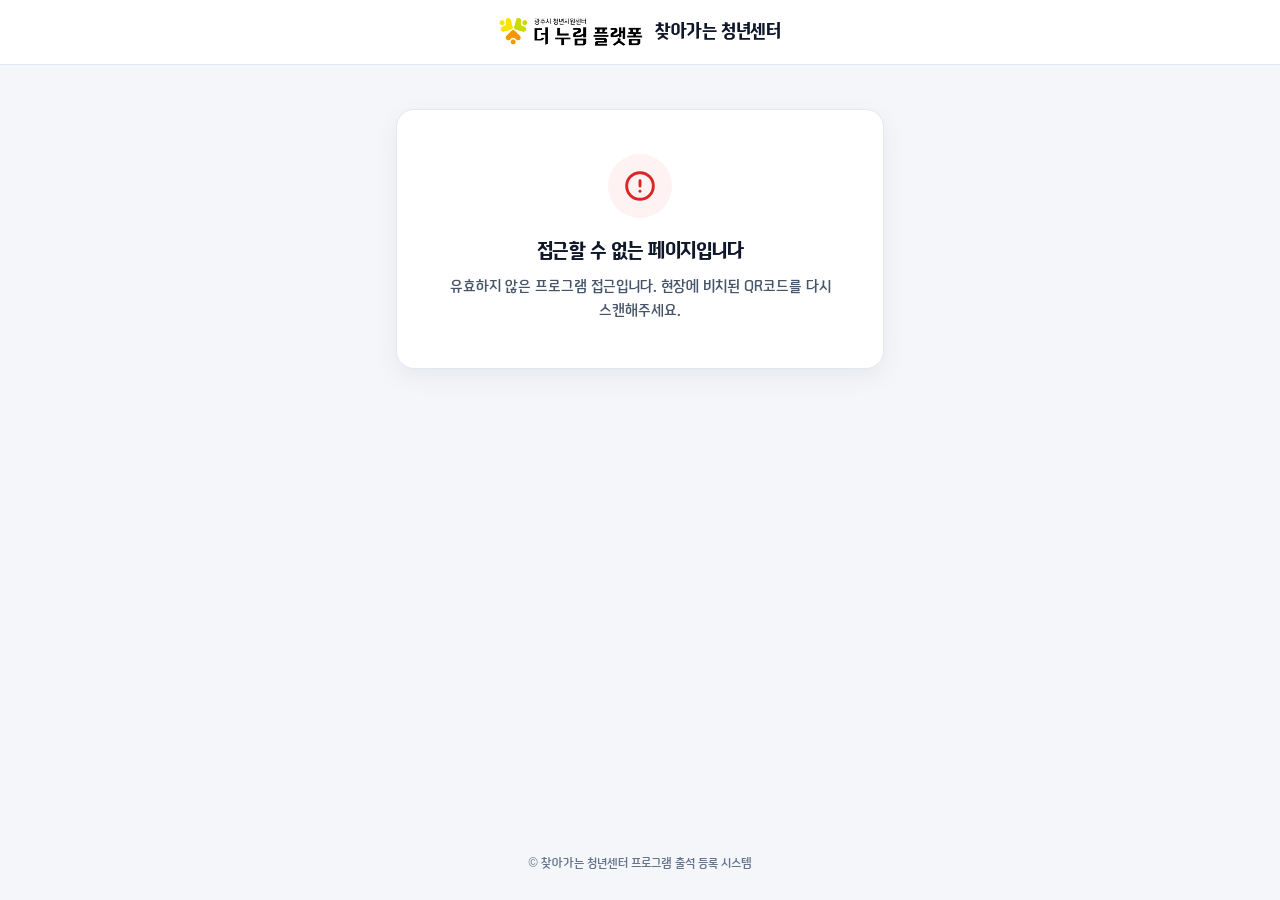
==== index.html @ 54765390 "Initial commit: 찾아가는 청년센터 출석 등록 시스템" ====
<!DOCTYPE html>
<html lang="ko">
<head>
  <meta charset="UTF-8" />
  <meta name="viewport" content="width=device-width, initial-scale=1.0, viewport-fit=cover" />
  <title>찾아가는 청년센터 - 프로그램 출석 등록</title>
  <link rel="stylesheet" href="./style.css" />
</head>
<body>
  <!-- 상단 헤더 -->
  <header class="site-header">
    <div class="header-inner header-inner--narrow">
      <div class="brand">
        <img
          src="./assets/images/logo.png"
          alt="찾아가는 청년센터 로고"
          class="brand-logo"
          onerror="this.style.display='none'"
        />
        <span class="brand-title">찾아가는 청년센터</span>
      </div>
    </div>
  </header>

  <!-- 메인 콘텐츠 -->
  <main class="main-container">
    <!-- 1. 로딩 화면 -->
    <section id="loadingSection" class="card state-card" aria-live="polite">
      <div class="spinner" aria-hidden="true"></div>
      <p class="state-message">프로그램 정보를 불러오는 중입니다...</p>
    </section>

    <!-- 2. 유효하지 않은 접근 화면 -->
    <section id="invalidSection" class="card state-card hidden" aria-live="assertive">
      <div class="state-icon state-icon--error" aria-hidden="true">
        <svg width="32" height="32" viewBox="0 0 24 24" fill="none" stroke="currentColor" stroke-width="2.2" stroke-linecap="round" stroke-linejoin="round">
          <circle cx="12" cy="12" r="10"></circle>
          <line x1="12" y1="8" x2="12" y2="12"></line>
          <line x1="12" y1="16" x2="12.01" y2="16"></line>
        </svg>
      </div>
      <h1 class="state-title">접근할 수 없는 페이지입니다</h1>
      <p id="invalidMessage" class="state-message">
        유효하지 않은 프로그램 접근입니다. 현장에 비치된 QR코드를 다시 스캔해주세요.
      </p>
    </section>

    <!-- 3. 참가자 출석 등록 폼 -->
    <section id="formSection" class="card hidden">
      <div class="card-header">
        <div class="form-label-row">
          <h1 class="card-title">프로그램 출석 등록</h1>
          <span id="testModeBadge" class="header-badge header-badge--test hidden">테스트 모드</span>
        </div>
        <p class="card-subtitle">참여자 정보를 정확히 입력한 후 출석 등록을 완료해주세요.</p>
      </div>

      <form id="attendanceForm" class="form-stack" novalidate>
        <!-- 1) 프로그램명 -->
        <div class="form-group">
          <label for="programName" class="form-label">프로그램명</label>
          <input
            type="text"
            id="programName"
            name="programName"
            class="form-input"
            readonly
          />
          <div id="programMeta" class="program-meta">
            <span id="programSchedule" class="program-meta-item"></span>
            <span class="program-meta-divider" aria-hidden="true">|</span>
            <span id="programInstructor" class="program-meta-item"></span>
            <span id="restrictedBadge" class="badge badge--restricted hidden">사전 신청자 전용</span>
            <div id="programDatesList" class="session-dates-list hidden"></div>
          </div>
        </div>

        <!-- 2) 출석일자 -->
        <div class="form-group">
          <label for="attendanceDate" class="form-label">출석일자</label>
          <input
            type="text"
            id="attendanceDate"
            name="attendanceDate"
            class="form-input"
            readonly
          />
        </div>

        <!-- 3) 참가자명 -->
        <div class="form-group">
          <label for="participantName" class="form-label">
            참가자명 <span class="required-mark" aria-hidden="true">*</span>
          </label>
          <input
            type="text"
            id="participantName"
            name="participantName"
            class="form-input"
            placeholder="실명 입력 (한글 2~5자)"
            maxlength="10"
            autocomplete="name"
            required
          />
          <p id="nameError" class="field-error" role="alert"></p>
        </div>

        <!-- 4) 생년월일 (숫자 6자리 직접 입력) -->
        <div class="form-group">
          <label for="birthDateInput" class="form-label">
            생년월일 <span class="required-mark" aria-hidden="true">*</span>
          </label>
          <input
            type="text"
            id="birthDateInput"
            name="birthDate"
            class="form-input"
            inputmode="numeric"
            pattern="[0-9]*"
            maxlength="6"
            placeholder="숫자 6자리 입력 (예: 950213)"
            autocomplete="off"
            required
          />
          <p id="birthError" class="field-error" role="alert"></p>
        </div>

        <!-- 5) 성별 -->
        <div class="form-group">
          <span class="form-label">
            성별 <span class="required-mark" aria-hidden="true">*</span>
          </span>
          <div class="option-card-grid" role="radiogroup" aria-label="성별 선택">
            <div class="option-card">
              <input type="radio" id="genderMale" name="gender" value="남성" />
              <label for="genderMale" class="option-card-label">남성</label>
            </div>
            <div class="option-card">
              <input type="radio" id="genderFemale" name="gender" value="여성" />
              <label for="genderFemale" class="option-card-label">여성</label>
            </div>
          </div>
          <p id="genderError" class="field-error" role="alert"></p>
        </div>

        <!-- 6) 개인정보 수집·이용 동의 -->
        <div class="form-group">
          <span class="form-label">
            개인정보 수집·이용 동의 <span class="required-mark" aria-hidden="true">*</span>
          </span>
          <div class="consent-box">
            <p class="consent-box-title">[개인정보 수집 및 이용 안내]</p>
            <ul class="consent-list">
              <li><strong>수집항목:</strong> 프로그램명, 출석일자, 성명, 생년월일, 성별</li>
              <li><strong>수집목적:</strong> 찾아가는 청년센터 프로그램 출석 확인 및 실적 통계</li>
              <li><strong>보유 및 이용기간:</strong> 수집일로부터 사업 종료 및 결과보고 완료 시까지 (관련 법령에 따른 보존기간 준수)</li>
            </ul>
          </div>
          <div class="consent-radios" role="radiogroup" aria-label="개인정보 수집·이용 동의 여부">
            <label class="radio-inline">
              <input type="radio" name="privacyConsent" value="동의함" />
              <span>동의함</span>
            </label>
            <label class="radio-inline">
              <input type="radio" name="privacyConsent" value="동의안함" />
              <span>동의안함</span>
            </label>
          </div>
          <p id="consentError" class="field-error" role="alert"></p>
        </div>

        <!-- 폼 공통 오류 메시지 (중복 출석, 통신 오류 등) -->
        <div id="formAlert" class="alert alert--danger hidden" role="alert"></div>

        <!-- 제출 버튼 -->
        <button type="submit" id="submitBtn" class="btn btn--primary btn--full">
          출석 등록하기
        </button>
      </form>
    </section>

    <!-- 4. 출석 완료 화면 -->
    <section id="completeSection" class="card state-card hidden" aria-live="polite">
      <div id="firstPlaceBanner" class="first-place-banner hidden" role="status">
        <p class="first-place-title">🏆 오늘의 1등!!!</p>
        <p class="first-place-sub">오늘 가장 먼저 출석 등록을 완료하셨습니다! 대단해요 👏</p>
      </div>

      <div class="state-icon state-icon--success" aria-hidden="true">
        <svg width="34" height="34" viewBox="0 0 24 24" fill="none" stroke="currentColor" stroke-width="2.6" stroke-linecap="round" stroke-linejoin="round">
          <polyline points="20 6 9 17 4 12"></polyline>
        </svg>
      </div>
      <h1 class="state-title">출석이 완료되었습니다 :)</h1>
      <p class="state-message">참여해 주셔서 감사합니다.</p>

      <div class="summary-box">
        <div class="summary-row">
          <span class="summary-key">프로그램명</span>
          <span id="summaryProgramName" class="summary-val"></span>
        </div>
        <div class="summary-row">
          <span class="summary-key">출석일자</span>
          <span id="summaryAttendanceDate" class="summary-val"></span>
        </div>
        <div class="summary-row">
          <span class="summary-key">참가자명</span>
          <span id="summaryParticipantName" class="summary-val"></span>
        </div>
      </div>
    </section>
  </main>

  <footer class="site-footer">
    &copy; 찾아가는 청년센터 프로그램 출석 등록 시스템
  </footer>

  <script src="./config.js"></script>
  <script src="./app.js"></script>
</body>
</html>
---- style.css ----
/* ==========================================================================
   찾아가는 청년센터 - 프로그램 참가자 출석 등록 시스템
   공통 스타일시트 (style.css)
   ========================================================================== */

/* Custom Font Declarations (assets/fonts/에 파일 배치 시 자동 적용) */
@font-face {
  font-family: 'NEXONFootballGothic';
  src:
    url('./assets/fonts/NEXON Football Gothic L.otf') format('opentype'),
    url('./assets/fonts/NEXONFootballGothicL.woff2') format('woff2'),
    url('./assets/fonts/NEXONFootballGothicL.woff') format('woff'),
    url('./assets/fonts/NEXONFootballGothicL.ttf') format('truetype'),
    url('./assets/fonts/NEXONFootballGothicL.otf') format('opentype');
  font-weight: 300;
  font-style: normal;
  font-display: swap;
}

@font-face {
  font-family: 'NEXONFootballGothic';
  src:
    url('./assets/fonts/NEXON Football Gothic B.otf') format('opentype'),
    url('./assets/fonts/NEXONFootballGothicB.woff2') format('woff2'),
    url('./assets/fonts/NEXONFootballGothicB.woff') format('woff'),
    url('./assets/fonts/NEXONFootballGothicB.ttf') format('truetype'),
    url('./assets/fonts/NEXONFootballGothicB.otf') format('opentype');
  font-weight: 700;
  font-style: normal;
  font-display: swap;
}

/* CSS Variables */
:root {
  --font-main: 'NEXONFootballGothic', 'Pretendard', -apple-system, BlinkMacSystemFont, 'Malgun Gothic', 'Apple SD Gothic Neo', sans-serif;

  --color-bg: #f4f6fa;
  --color-surface: #ffffff;
  --color-surface-subtle: #f8fafc;
  --color-border: #e2e8f0;
  --color-border-strong: #cbd5e1;

  --color-text: #0f172a;
  --color-text-secondary: #475569;
  --color-text-muted: #64748b;

  --color-primary: #1d63ed;
  --color-primary-hover: #1552cc;
  --color-primary-soft: #eef4ff;
  --color-primary-ring: rgba(29, 99, 237, 0.18);

  --color-success: #059669;
  --color-success-soft: #ecfdf5;
  --color-success-border: #a7f3d0;

  --color-danger: #dc2626;
  --color-danger-soft: #fef2f2;
  --color-danger-border: #fecaca;

  --color-warning: #b45309;
  --color-warning-soft: #fffbeb;
  --color-warning-border: #fde68a;

  --radius-sm: 8px;
  --radius-md: 12px;
  --radius-lg: 18px;
  --radius-full: 9999px;

  --shadow-sm: 0 1px 2px rgba(15, 23, 42, 0.04);
  --shadow-md: 0 8px 24px rgba(15, 23, 42, 0.06);
  --shadow-lg: 0 16px 40px rgba(15, 23, 42, 0.08);
}

/* Reset & Base */
*,
*::before,
*::after {
  box-sizing: border-box;
}

html {
  -webkit-text-size-adjust: 100%;
  font-size: 16px;
  overflow-x: hidden;
}

body {
  margin: 0;
  min-height: 100vh;
  min-height: 100dvh;
  font-family: var(--font-main);
  font-weight: 300;
  line-height: 1.55;
  color: var(--color-text);
  background-color: var(--color-bg);
  -webkit-font-smoothing: antialiased;
  overflow-x: hidden;
  display: flex;
  flex-direction: column;
}

h1, h2, h3, h4, strong, th {
  font-weight: 700;
  margin: 0;
}

p {
  margin: 0;
}

button,
input,
select,
textarea {
  font-family: inherit;
  font-size: 1rem;
  color: var(--color-text);
}

.hidden {
  display: none !important;
}

/* Top Header */
.site-header {
  background-color: var(--color-surface);
  border-bottom: 1px solid var(--color-border);
  position: sticky;
  top: 0;
  z-index: 20;
}

.header-inner {
  max-width: 780px;
  margin: 0 auto;
  padding: 16px 20px;
  display: flex;
  align-items: center;
  justify-content: space-between;
  gap: 12px;
}

.header-inner--narrow {
  max-width: 520px;
  justify-content: center;
}

.brand {
  display: flex;
  align-items: center;
  gap: 10px;
  text-decoration: none;
  color: inherit;
}

.brand-logo {
  height: 32px;
  width: auto;
  max-width: 170px;
  object-fit: contain;
  display: block;
  flex-shrink: 0;
}

.brand-title {
  font-size: 1.15rem;
  font-weight: 700;
  letter-spacing: -0.02em;
  color: var(--color-text);
  white-space: nowrap;
}

.header-badge {
  display: inline-flex;
  align-items: center;
  gap: 6px;
  font-size: 0.75rem;
  font-weight: 700;
  padding: 5px 10px;
  border-radius: var(--radius-full);
  background-color: var(--color-primary-soft);
  color: var(--color-primary);
  white-space: nowrap;
}

.header-badge--test {
  background-color: var(--color-warning-soft);
  color: var(--color-warning);
  border: 1px solid var(--color-warning-border);
}

/* Main Container */
.main-container {
  width: 100%;
  max-width: 520px;
  margin: 0 auto;
  padding: 24px 16px 48px;
  flex: 1;
}

.main-container--admin {
  max-width: 780px;
}

/* Card */
.card {
  background-color: var(--color-surface);
  border: 1px solid var(--color-border);
  border-radius: var(--radius-lg);
  box-shadow: var(--shadow-md);
  padding: 28px 24px;
}

.card + .card {
  margin-top: 20px;
}

.card-header {
  margin-bottom: 22px;
}

.card-title {
  font-size: 1.3rem;
  letter-spacing: -0.02em;
  color: var(--color-text);
  margin-bottom: 6px;
}

.card-subtitle {
  font-size: 0.9rem;
  color: var(--color-text-secondary);
}

/* State Views (Loading / Error / Complete) */
.state-card {
  text-align: center;
  padding: 44px 24px;
}

.spinner {
  width: 38px;
  height: 38px;
  margin: 0 auto 18px;
  border: 3px solid var(--color-border);
  border-top-color: var(--color-primary);
  border-radius: 50%;
  animation: spin 0.8s linear infinite;
}

@keyframes spin {
  to {
    transform: rotate(360deg);
  }
}

.state-icon {
  width: 64px;
  height: 64px;
  margin: 0 auto 18px;
  border-radius: 50%;
  display: flex;
  align-items: center;
  justify-content: center;
}

.state-icon--error {
  background-color: var(--color-danger-soft);
  color: var(--color-danger);
}

.state-icon--success {
  background-color: var(--color-success-soft);
  color: var(--color-success);
}

.state-title {
  font-size: 1.25rem;
  margin-bottom: 8px;
  letter-spacing: -0.02em;
}

.state-message {
  font-size: 0.95rem;
  color: var(--color-text-secondary);
  line-height: 1.6;
  word-break: keep-all;
}

/* Form Elements */
.form-stack {
  display: flex;
  flex-direction: column;
  gap: 20px;
}

.form-grid-2 {
  display: grid;
  grid-template-columns: 1fr 1fr;
  gap: 16px;
}

.form-group {
  display: flex;
  flex-direction: column;
  gap: 8px;
}

.form-label-row {
  display: flex;
  align-items: center;
  justify-content: space-between;
  gap: 8px;
}

.form-label {
  font-size: 0.9rem;
  font-weight: 700;
  color: var(--color-text);
  display: inline-flex;
  align-items: center;
  gap: 4px;
}

.required-mark {
  color: var(--color-danger);
}

.optional-mark {
  font-size: 0.78rem;
  font-weight: 300;
  color: var(--color-text-muted);
}

.form-input,
.form-select,
.form-textarea {
  width: 100%;
  border: 1.5px solid var(--color-border);
  border-radius: var(--radius-md);
  background-color: var(--color-surface);
  padding: 12px 14px;
  font-size: 1rem; /* 16px 유지로 iOS Safari 포커스 자동 확대 방지 */
  color: var(--color-text);
  transition: border-color 0.15s ease, box-shadow 0.15s ease, background-color 0.15s ease;
  outline: none;
  -webkit-appearance: none;
}

.form-input,
.form-select {
  min-height: 48px;
}

.form-textarea {
  min-height: 120px;
  resize: vertical;
  line-height: 1.5;
}

.form-input:focus,
.form-select:focus,
.form-textarea:focus {
  border-color: var(--color-primary);
  box-shadow: 0 0 0 3px var(--color-primary-ring);
}

.form-input[readonly] {
  background-color: var(--color-surface-subtle);
  color: var(--color-text);
  font-weight: 700;
  cursor: default;
  border-color: var(--color-border);
}

.form-input[readonly]:focus {
  border-color: var(--color-border);
  box-shadow: none;
}

.form-input.is-invalid,
.form-select.is-invalid {
  border-color: var(--color-danger);
  background-color: #fffafa;
}

.form-input.is-invalid:focus,
.form-select.is-invalid:focus {
  box-shadow: 0 0 0 3px rgba(220, 38, 38, 0.15);
}

.form-help {
  font-size: 0.82rem;
  color: var(--color-text-muted);
  line-height: 1.5;
  word-break: keep-all;
}

.field-error {
  font-size: 0.84rem;
  font-weight: 700;
  color: var(--color-danger);
  line-height: 1.45;
  word-break: keep-all;
  display: none;
}

.field-error.visible {
  display: block;
}

/* Program Meta Bar under Program Name */
.program-meta {
  display: flex;
  flex-wrap: wrap;
  align-items: center;
  gap: 8px;
  margin-top: 2px;
  padding: 10px 12px;
  border-radius: var(--radius-sm);
  background-color: var(--color-surface-subtle);
  border: 1px solid var(--color-border);
  font-size: 0.84rem;
  color: var(--color-text-secondary);
}

.program-meta-item {
  display: inline-flex;
  align-items: center;
  gap: 5px;
}

.program-meta-divider {
  color: var(--color-border-strong);
}

/* Badges */
.badge {
  display: inline-flex;
  align-items: center;
  gap: 4px;
  padding: 3px 9px;
  border-radius: var(--radius-full);
  font-size: 0.76rem;
  font-weight: 700;
  line-height: 1.3;
  white-space: nowrap;
}

.badge--restricted {
  background-color: var(--color-primary-soft);
  color: var(--color-primary);
}

.badge--open {
  background-color: var(--color-success-soft);
  color: var(--color-success);
}

.badge--code {
  background-color: var(--color-surface-subtle);
  color: var(--color-text-secondary);
  border: 1px solid var(--color-border);
  font-family: ui-monospace, SFMono-Regular, Menlo, Monaco, Consolas, monospace;
}

/* Birthdate 3-Select Row */
.birthdate-grid {
  display: grid;
  grid-template-columns: 1.25fr 1fr 1fr;
  gap: 10px;
}

.form-select {
  appearance: none;
  background-image: url("data:image/svg+xml,%3Csvg xmlns='http://www.w3.org/2000/svg' width='16' height='16' viewBox='0 0 24 24' fill='none' stroke='%2364748b' stroke-width='2' stroke-linecap='round' stroke-linejoin='round'%3E%3Cpolyline points='6 9 12 15 18 9'%3E%3C/polyline%3E%3C/svg%3E");
  background-repeat: no-repeat;
  background-position: right 12px center;
  padding-right: 34px;
  cursor: pointer;
}

/* Gender Radio Cards */
.option-card-grid {
  display: grid;
  grid-template-columns: 1fr 1fr;
  gap: 10px;
}

.option-card {
  position: relative;
}

.option-card input[type='radio'] {
  position: absolute;
  opacity: 0;
  width: 1px;
  height: 1px;
  pointer-events: none;
}

.option-card-label {
  display: flex;
  align-items: center;
  justify-content: center;
  min-height: 48px;
  padding: 12px 14px;
  border: 1.5px solid var(--color-border);
  border-radius: var(--radius-md);
  background-color: var(--color-surface);
  font-size: 0.96rem;
  font-weight: 700;
  color: var(--color-text-secondary);
  cursor: pointer;
  transition: all 0.15s ease;
  user-select: none;
}

.option-card-label:hover {
  border-color: var(--color-border-strong);
  background-color: var(--color-surface-subtle);
}

.option-card input[type='radio']:checked + .option-card-label {
  border-color: var(--color-primary);
  background-color: var(--color-primary-soft);
  color: var(--color-primary);
  box-shadow: 0 0 0 2px var(--color-primary-ring);
}

.option-card input[type='radio']:focus-visible + .option-card-label {
  outline: 2px solid var(--color-primary);
  outline-offset: 2px;
}

/* Privacy Consent Box */
.consent-box {
  border: 1px solid var(--color-border);
  border-radius: var(--radius-md);
  background-color: var(--color-surface-subtle);
  padding: 14px 16px;
  font-size: 0.84rem;
  color: var(--color-text-secondary);
  line-height: 1.6;
}

.consent-box-title {
  font-size: 0.88rem;
  font-weight: 700;
  color: var(--color-text);
  margin-bottom: 8px;
}

.consent-list {
  margin: 0;
  padding-left: 16px;
}

.consent-list li {
  margin-bottom: 4px;
  word-break: keep-all;
}

.consent-list li:last-child {
  margin-bottom: 0;
}

.consent-radios {
  display: flex;
  align-items: center;
  gap: 20px;
  margin-top: 6px;
  padding: 4px 2px;
}

.radio-inline {
  display: inline-flex;
  align-items: center;
  gap: 8px;
  font-size: 0.94rem;
  font-weight: 700;
  color: var(--color-text);
  cursor: pointer;
  user-select: none;
}

.radio-inline input[type='radio'] {
  width: 18px;
  height: 18px;
  margin: 0;
  accent-color: var(--color-primary);
  cursor: pointer;
}

/* Alert Banner */
.alert {
  padding: 13px 15px;
  border-radius: var(--radius-md);
  font-size: 0.9rem;
  font-weight: 700;
  line-height: 1.5;
  word-break: keep-all;
}

.alert--danger {
  background-color: var(--color-danger-soft);
  color: var(--color-danger);
  border: 1px solid var(--color-danger-border);
}

.alert--success {
  background-color: var(--color-success-soft);
  color: var(--color-success);
  border: 1px solid var(--color-success-border);
}

.alert--info {
  background-color: var(--color-primary-soft);
  color: var(--color-primary);
  border: 1px solid #bfdbfe;
}

/* Buttons */
.btn {
  display: inline-flex;
  align-items: center;
  justify-content: center;
  gap: 8px;
  min-height: 50px;
  padding: 12px 20px;
  border: none;
  border-radius: var(--radius-md);
  font-size: 1rem;
  font-weight: 700;
  cursor: pointer;
  transition: background-color 0.15s ease, transform 0.1s ease, box-shadow 0.15s ease, border-color 0.15s ease;
  text-decoration: none;
  white-space: nowrap;
}

.btn:active:not(:disabled) {
  transform: translateY(1px);
}

.btn:disabled {
  opacity: 0.6;
  cursor: not-allowed;
}

.btn--primary {
  background-color: var(--color-primary);
  color: #ffffff;
  box-shadow: 0 4px 12px rgba(29, 99, 237, 0.22);
}

.btn--primary:hover:not(:disabled) {
  background-color: var(--color-primary-hover);
}

.btn--secondary {
  background-color: var(--color-surface);
  color: var(--color-text);
  border: 1.5px solid var(--color-border-strong);
}

.btn--secondary:hover:not(:disabled) {
  background-color: var(--color-surface-subtle);
  border-color: var(--color-text-muted);
}

.btn--danger-outline {
  background-color: var(--color-surface);
  color: var(--color-danger);
  border: 1.5px solid var(--color-danger-border);
}

.btn--danger-outline:hover:not(:disabled) {
  background-color: var(--color-danger-soft);
  border-color: var(--color-danger);
}

.btn--copied {
  background-color: var(--color-success) !important;
  color: #ffffff !important;
  border-color: var(--color-success) !important;
}

.btn--sm {
  min-height: 38px;
  padding: 8px 14px;
  font-size: 0.85rem;
  border-radius: var(--radius-sm);
}

.btn--full {
  width: 100%;
}

/* Summary Card (Completion Screen) */
.summary-box {
  margin-top: 24px;
  text-align: left;
  border: 1px solid var(--color-border);
  border-radius: var(--radius-md);
  background-color: var(--color-surface-subtle);
  padding: 18px 20px;
}

.summary-row {
  display: flex;
  justify-content: space-between;
  align-items: flex-start;
  gap: 16px;
  padding: 9px 0;
  border-bottom: 1px solid var(--color-border);
  font-size: 0.92rem;
}

.summary-row:first-child {
  padding-top: 0;
}

.summary-row:last-child {
  padding-bottom: 0;
  border-bottom: none;
}

.summary-key {
  color: var(--color-text-muted);
  flex-shrink: 0;
}

.summary-val {
  font-weight: 700;
  color: var(--color-text);
  text-align: right;
  word-break: break-word;
}

/* Admin Specific Styles */
.auth-card {
  max-width: 420px;
  margin: 48px auto;
}

.roster-count-pill {
  font-size: 0.78rem;
  font-weight: 700;
  padding: 3px 10px;
  border-radius: var(--radius-full);
  background-color: var(--color-surface-subtle);
  color: var(--color-text-secondary);
  border: 1px solid var(--color-border);
}

.roster-count-pill.has-names {
  background-color: var(--color-primary-soft);
  color: var(--color-primary);
  border-color: #bfdbfe;
}

/* Newly Generated Program Result Card */
.result-card {
  border: 1.5px solid var(--color-success-border);
  background: linear-gradient(180deg, #f4fdf9 0%, #ffffff 36%);
}

.result-header {
  display: flex;
  align-items: center;
  justify-content: space-between;
  flex-wrap: wrap;
  gap: 8px;
  margin-bottom: 14px;
}

.result-title {
  font-size: 1.05rem;
  color: var(--color-success);
  display: inline-flex;
  align-items: center;
  gap: 6px;
}

.link-box {
  margin-top: 16px;
  display: flex;
  gap: 8px;
  align-items: stretch;
}

.link-input {
  flex: 1;
  min-width: 0;
  font-size: 0.88rem;
  font-family: ui-monospace, SFMono-Regular, Menlo, Monaco, Consolas, monospace;
  background-color: var(--color-surface-subtle);
  border: 1.5px solid var(--color-border);
  border-radius: var(--radius-sm);
  padding: 10px 12px;
  color: var(--color-text);
}

.result-actions {
  margin-top: 12px;
  display: flex;
  justify-content: flex-end;
  gap: 8px;
}

/* Program List Section */
.section-header {
  display: flex;
  align-items: center;
  justify-content: space-between;
  gap: 12px;
  margin-bottom: 18px;
}

.program-list {
  display: flex;
  flex-direction: column;
  gap: 12px;
}

.program-item {
  border: 1px solid var(--color-border);
  border-radius: var(--radius-md);
  padding: 16px 18px;
  background-color: var(--color-surface);
  transition: border-color 0.15s ease, box-shadow 0.15s ease;
}

.program-item:hover {
  border-color: var(--color-border-strong);
  box-shadow: var(--shadow-sm);
}

.program-item-top {
  display: flex;
  align-items: flex-start;
  justify-content: space-between;
  gap: 10px;
  margin-bottom: 8px;
}

.program-item-name {
  font-size: 1.02rem;
  font-weight: 700;
  color: var(--color-text);
  word-break: keep-all;
}

.program-item-badges {
  display: flex;
  flex-wrap: wrap;
  gap: 6px;
  flex-shrink: 0;
}

.program-item-meta {
  font-size: 0.85rem;
  color: var(--color-text-secondary);
  margin-bottom: 12px;
  display: flex;
  flex-wrap: wrap;
  gap: 6px 14px;
}

.program-item-link-row {
  display: flex;
  align-items: center;
  gap: 8px;
  background-color: var(--color-surface-subtle);
  border: 1px solid var(--color-border);
  border-radius: var(--radius-sm);
  padding: 6px 8px 6px 12px;
}

.program-item-url {
  flex: 1;
  min-width: 0;
  font-size: 0.82rem;
  font-family: ui-monospace, SFMono-Regular, Menlo, Monaco, Consolas, monospace;
  color: var(--color-primary);
  text-decoration: none;
  overflow: hidden;
  text-overflow: ellipsis;
  white-space: nowrap;
}

.program-item-url:hover {
  text-decoration: underline;
}

.empty-state {
  text-align: center;
  padding: 36px 16px;
  color: var(--color-text-muted);
  font-size: 0.92rem;
  background-color: var(--color-surface-subtle);
  border: 1px dashed var(--color-border-strong);
  border-radius: var(--radius-md);
}

/* Multi-Date Calendar Picker */
.calendar-box {
  border: 1.5px solid var(--color-border);
  border-radius: var(--radius-md);
  background-color: var(--color-surface);
  padding: 16px;
}

.calendar-toolbar {
  display: flex;
  align-items: center;
  justify-content: space-between;
  gap: 8px;
  margin-bottom: 12px;
}

.calendar-nav {
  display: flex;
  align-items: center;
  gap: 8px;
}

.calendar-nav-btn {
  width: 34px;
  height: 34px;
  border: 1px solid var(--color-border);
  border-radius: var(--radius-sm);
  background-color: var(--color-surface);
  color: var(--color-text);
  display: inline-flex;
  align-items: center;
  justify-content: center;
  cursor: pointer;
  font-size: 0.9rem;
  font-weight: 700;
  transition: background-color 0.15s ease, border-color 0.15s ease;
}

.calendar-nav-btn:hover {
  background-color: var(--color-surface-subtle);
  border-color: var(--color-border-strong);
}

.calendar-month-label {
  font-size: 1rem;
  font-weight: 700;
  min-width: 108px;
  text-align: center;
  color: var(--color-text);
}

.calendar-actions {
  display: flex;
  align-items: center;
  gap: 6px;
}

.calendar-action-btn {
  height: 30px;
  padding: 0 10px;
  border: 1px solid var(--color-border);
  border-radius: var(--radius-sm);
  background-color: var(--color-surface-subtle);
  color: var(--color-text-secondary);
  font-size: 0.78rem;
  font-weight: 700;
  cursor: pointer;
  transition: all 0.15s ease;
}

.calendar-action-btn:hover:not(:disabled) {
  border-color: var(--color-border-strong);
  color: var(--color-text);
}

.calendar-action-btn:disabled {
  opacity: 0.45;
  cursor: not-allowed;
}

.calendar-weekdays {
  display: grid;
  grid-template-columns: repeat(7, 1fr);
  gap: 4px;
  margin-bottom: 6px;
}

.calendar-weekday-btn {
  height: 32px;
  border: 1px solid transparent;
  border-radius: var(--radius-sm);
  background-color: transparent;
  font-size: 0.8rem;
  font-weight: 700;
  color: var(--color-text-secondary);
  cursor: pointer;
  transition: all 0.15s ease;
}

.calendar-weekday-btn:hover {
  background-color: var(--color-primary-soft);
  color: var(--color-primary);
  border-color: #bfdbfe;
}

.calendar-weekday-btn.is-sun {
  color: #dc2626;
}

.calendar-weekday-btn.is-sat {
  color: #2563eb;
}

.calendar-days {
  display: grid;
  grid-template-columns: repeat(7, 1fr);
  gap: 4px;
}

.calendar-day-empty {
  height: 38px;
}

.calendar-day-btn {
  height: 38px;
  border: 1.5px solid transparent;
  border-radius: var(--radius-sm);
  background-color: transparent;
  font-size: 0.88rem;
  font-weight: 700;
  color: var(--color-text);
  cursor: pointer;
  display: inline-flex;
  align-items: center;
  justify-content: center;
  position: relative;
  transition: background-color 0.12s ease, border-color 0.12s ease, color 0.12s ease;
}

.calendar-day-btn.is-sun {
  color: #dc2626;
}

.calendar-day-btn.is-sat {
  color: #2563eb;
}

.calendar-day-btn:hover {
  background-color: var(--color-surface-subtle);
  border-color: var(--color-border-strong);
}

.calendar-day-btn.is-today {
  border-color: var(--color-primary);
  background-color: var(--color-primary-soft);
}

.calendar-day-btn.is-selected {
  background-color: var(--color-primary);
  border-color: var(--color-primary);
  color: #ffffff !important;
  box-shadow: 0 2px 6px rgba(29, 99, 237, 0.25);
}

.calendar-day-btn.is-selected:hover {
  background-color: var(--color-primary-hover);
  border-color: var(--color-primary-hover);
}

.selected-dates-wrap {
  margin-top: 12px;
  padding-top: 12px;
  border-top: 1px solid var(--color-border);
  display: flex;
  flex-wrap: wrap;
  gap: 6px;
  min-height: 30px;
  align-items: center;
}

.selected-dates-empty {
  font-size: 0.82rem;
  color: var(--color-text-muted);
}

.date-chip {
  display: inline-flex;
  align-items: center;
  gap: 5px;
  padding: 4px 8px 4px 10px;
  border-radius: var(--radius-full);
  background-color: var(--color-primary-soft);
  border: 1px solid #bfdbfe;
  color: var(--color-primary);
  font-size: 0.78rem;
  font-weight: 700;
}

.date-chip-remove {
  border: none;
  background: transparent;
  color: var(--color-primary);
  font-size: 0.9rem;
  line-height: 1;
  padding: 0 2px;
  cursor: pointer;
  border-radius: 50%;
}

.date-chip-remove:hover {
  background-color: rgba(29, 99, 237, 0.14);
}

/* Session Date Pills (index.html & admin list) */
.session-dates-list {
  display: flex;
  flex-wrap: wrap;
  gap: 5px;
  margin-top: 6px;
  width: 100%;
}

.session-date-pill {
  display: inline-flex;
  align-items: center;
  padding: 2px 8px;
  border-radius: var(--radius-full);
  background-color: var(--color-surface);
  border: 1px solid var(--color-border);
  font-size: 0.75rem;
  font-weight: 700;
  color: var(--color-text-secondary);
}

.session-date-pill.is-today {
  background-color: var(--color-primary-soft);
  border-color: #bfdbfe;
  color: var(--color-primary);
}

.badge--sessions {
  background-color: var(--color-warning-soft);
  color: var(--color-warning);
  border: 1px solid var(--color-warning-border);
}

/* Edit Mode Banner (admin.html) */
.edit-mode-banner {
  display: flex;
  align-items: center;
  justify-content: space-between;
  gap: 12px;
  padding: 12px 14px;
  margin-bottom: 18px;
  border-radius: var(--radius-md);
  background-color: var(--color-warning-soft);
  border: 1.5px solid var(--color-warning-border);
  color: var(--color-warning);
}

.edit-mode-text {
  font-size: 0.86rem;
  line-height: 1.45;
  word-break: keep-all;
}

.edit-mode-text strong {
  display: block;
  font-size: 0.92rem;
  margin-bottom: 2px;
}

/* Time Range Dropdown Picker (admin.html) */
.time-range-box {
  border: 1.5px solid var(--color-border);
  border-radius: var(--radius-md);
  background-color: var(--color-surface-subtle);
  padding: 14px;
  display: flex;
  flex-direction: column;
  gap: 10px;
}

.time-row {
  display: grid;
  grid-template-columns: 64px 1fr 1fr 1fr;
  align-items: center;
  gap: 8px;
}

.time-row-label {
  font-size: 0.84rem;
  font-weight: 700;
  color: var(--color-text-secondary);
}

.time-row .form-select {
  min-height: 44px;
  padding: 8px 28px 8px 11px;
  font-size: 0.92rem;
}

.time-preview-row {
  display: flex;
  align-items: center;
  justify-content: flex-end;
  padding-top: 6px;
  border-top: 1px dashed var(--color-border-strong);
  font-size: 0.85rem;
  color: var(--color-primary);
  font-weight: 700;
}

/* Pre-Registered Participant Structured Builder (admin.html) */
.roster-builder {
  border: 1.5px solid var(--color-border);
  border-radius: var(--radius-md);
  background-color: var(--color-surface-subtle);
  padding: 16px;
  display: flex;
  flex-direction: column;
  gap: 14px;
}

.roster-builder-grid {
  display: grid;
  grid-template-columns: 1fr 1fr;
  gap: 12px;
}

.roster-field {
  display: flex;
  flex-direction: column;
  gap: 6px;
}

.roster-field--full {
  grid-column: 1 / -1;
}

.roster-field-label {
  font-size: 0.82rem;
  font-weight: 700;
  color: var(--color-text-secondary);
}

.roster-builder .form-input,
.roster-builder .form-select {
  min-height: 44px;
  padding: 9px 12px;
  font-size: 0.92rem;
  background-color: var(--color-surface);
}

.roster-builder .form-select {
  padding-right: 30px;
}

.roster-builder .option-card-label {
  min-height: 44px;
  padding: 9px 12px;
  font-size: 0.92rem;
}

.roster-add-row {
  display: flex;
  align-items: center;
  justify-content: space-between;
  gap: 10px;
  flex-wrap: wrap;
}

.roster-list {
  display: flex;
  flex-direction: column;
  gap: 8px;
  margin-top: 2px;
}

.roster-list-empty {
  padding: 14px;
  text-align: center;
  border: 1px dashed var(--color-border-strong);
  border-radius: var(--radius-sm);
  background-color: var(--color-surface);
  font-size: 0.84rem;
  color: var(--color-text-muted);
  word-break: keep-all;
}

.roster-item {
  display: flex;
  align-items: center;
  justify-content: space-between;
  gap: 10px;
  padding: 10px 12px;
  border: 1px solid var(--color-border);
  border-radius: var(--radius-sm);
  background-color: var(--color-surface);
}

.roster-item-info {
  display: flex;
  align-items: center;
  flex-wrap: wrap;
  gap: 6px 10px;
  font-size: 0.88rem;
}

.roster-item-index {
  display: inline-flex;
  align-items: center;
  justify-content: center;
  width: 22px;
  height: 22px;
  border-radius: 50%;
  background-color: var(--color-primary-soft);
  color: var(--color-primary);
  font-size: 0.76rem;
  font-weight: 700;
  flex-shrink: 0;
}

.roster-item-name {
  font-weight: 700;
  color: var(--color-text);
}

.roster-item-detail {
  color: var(--color-text-secondary);
  font-size: 0.84rem;
}

.roster-remove-btn {
  border: 1px solid var(--color-border);
  background-color: var(--color-surface-subtle);
  color: var(--color-danger);
  border-radius: var(--radius-sm);
  padding: 5px 10px;
  font-size: 0.78rem;
  font-weight: 700;
  cursor: pointer;
  flex-shrink: 0;
  transition: background-color 0.15s ease, border-color 0.15s ease;
}

.roster-remove-btn:hover {
  background-color: var(--color-danger-soft);
  border-color: var(--color-danger-border);
}

/* Program List Action Group */
.program-item-actions {
  display: flex;
  align-items: center;
  gap: 6px;
  flex-shrink: 0;
}

.form-actions-row {
  display: flex;
  gap: 10px;
}

.form-actions-row .btn--primary {
  flex: 1;
}

/* Fun First-Place Banner (오늘의 1등!!!) */
.first-place-banner {
  margin: 0 auto 20px;
  padding: 16px 18px;
  border-radius: var(--radius-md);
  background: linear-gradient(135deg, #fffbeb 0%, #fef3c7 100%);
  border: 2px solid #f59e0b;
  box-shadow: 0 8px 20px rgba(245, 158, 11, 0.18);
  animation: firstPlacePop 0.45s cubic-bezier(0.22, 1, 0.36, 1) both;
}

.first-place-title {
  font-size: 1.35rem;
  font-weight: 700;
  color: #b45309;
  letter-spacing: -0.02em;
  margin-bottom: 4px;
}

.first-place-sub {
  font-size: 0.88rem;
  color: #92400e;
  word-break: keep-all;
}

@keyframes firstPlacePop {
  0% {
    opacity: 0;
    transform: scale(0.9) translateY(8px);
  }
  70% {
    transform: scale(1.03) translateY(-2px);
  }
  100% {
    opacity: 1;
    transform: scale(1) translateY(0);
  }
}

/* Footer */
.site-footer {
  text-align: center;
  padding: 16px 16px calc(26px + env(safe-area-inset-bottom, 0px));
  font-size: 0.78rem;
  color: var(--color-text-muted);
}

/* Responsive (모바일 출석등록 / 관리자 최적화) */
@media (max-width: 600px) {
  .header-inner {
    padding: 13px 16px;
  }

  .brand {
    gap: 8px;
  }

  .brand-logo {
    height: 24px;
    max-width: 118px;
  }

  .brand-title {
    font-size: 1.05rem;
  }

  .main-container {
    padding: 14px 12px 32px;
  }

  .card {
    padding: 20px 16px;
    border-radius: 16px;
  }

  .card-header {
    margin-bottom: 18px;
  }

  .card-title {
    font-size: 1.18rem;
  }

  .card-subtitle {
    font-size: 0.86rem;
  }

  .state-card {
    padding: 34px 18px;
  }

  .form-stack {
    gap: 17px;
  }

  .form-input,
  .form-select {
    min-height: 50px;
    padding: 12px 14px;
    font-size: 1rem;
  }

  .option-card-label {
    min-height: 50px;
    font-size: 0.98rem;
    touch-action: manipulation;
  }

  .consent-box {
    padding: 12px 14px;
    font-size: 0.82rem;
  }

  .consent-radios {
    gap: 24px;
    padding: 6px 2px;
  }

  .radio-inline input[type='radio'] {
    width: 20px;
    height: 20px;
  }

  .btn {
    min-height: 52px;
    touch-action: manipulation;
  }

  .btn--sm {
    min-height: 38px;
  }

  .first-place-title {
    font-size: 1.24rem;
  }

  .summary-box {
    padding: 15px 16px;
  }

  .summary-row {
    font-size: 0.88rem;
  }

  .form-grid-2,
  .roster-builder-grid {
    grid-template-columns: 1fr;
    gap: 14px;
  }

  .time-row {
    grid-template-columns: 52px 1fr 1fr 1fr;
    gap: 6px;
  }

  .time-row .form-select {
    min-height: 44px;
    padding: 8px 22px 8px 8px;
    font-size: 0.9rem;
    background-position: right 6px center;
  }

  .edit-mode-banner {
    flex-direction: column;
    align-items: flex-start;
  }

  .birthdate-grid {
    gap: 8px;
  }

  .link-box {
    flex-direction: column;
  }

  .program-item-top {
    flex-direction: column;
  }

  .program-item-link-row {
    flex-wrap: wrap;
    padding: 10px;
  }

  .program-item-url {
    width: 100%;
    flex-basis: 100%;
  }

  .program-item-actions {
    width: 100%;
    justify-content: flex-end;
  }

  .form-actions-row {
    flex-direction: column-reverse;
  }
}

/* 초소형 모바일 화면 (360px 이하) */
@media (max-width: 360px) {
  .brand-logo {
    height: 21px;
    max-width: 100px;
  }

  .brand-title {
    font-size: 0.98rem;
  }

  .card {
    padding: 18px 14px;
  }
}
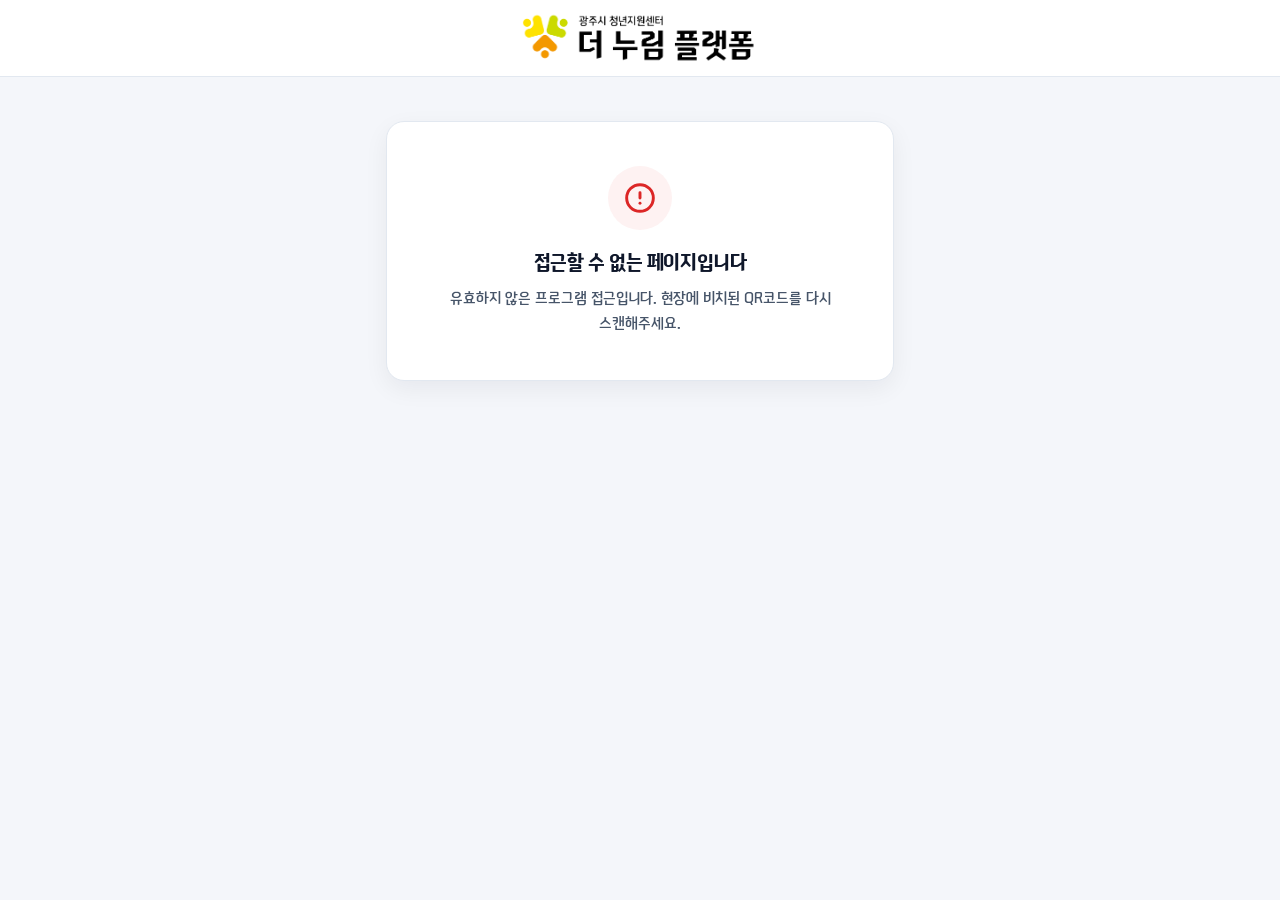
==== commit b7aaa16c: "feat: update attendance system with roster grid, anti-proxy device lock, and dynamic youth age" ====
--- a/index.html
+++ b/index.html
@@ -3,22 +3,27 @@
 <head>
   <meta charset="UTF-8" />
   <meta name="viewport" content="width=device-width, initial-scale=1.0, viewport-fit=cover" />
-  <title>찾아가는 청년센터 - 프로그램 출석 등록</title>
+  <title>프로그램 출석 등록</title>
   <link rel="stylesheet" href="./style.css" />
 </head>
 <body>
-  <!-- 상단 헤더 -->
+  <!-- 상단 헤더 (로고 이미지 전용 가로 중앙 정렬) -->
   <header class="site-header">
-    <div class="header-inner header-inner--narrow">
-      <div class="brand">
+    <div class="header-inner">
+      <a
+        href="https://www.gj-youth.or.kr"
+        target="_blank"
+        rel="noopener noreferrer"
+        class="brand-link"
+        aria-label="광주시 청년지원센터 홈페이지 바로가기"
+      >
         <img
           src="./assets/images/logo.png"
-          alt="찾아가는 청년센터 로고"
+          alt="광주시 청년지원센터 로고"
           class="brand-logo"
           onerror="this.style.display='none'"
         />
-        <span class="brand-title">찾아가는 청년센터</span>
-      </div>
+      </a>
     </div>
   </header>
 
@@ -45,18 +50,42 @@
       </p>
     </section>
 
-    <!-- 3. 참가자 출석 등록 폼 -->
+    <!-- 3. 동일 기기 기출석 안내 화면 (대리 출석 방지) -->
+    <section id="alreadySubmittedSection" class="card state-card hidden" aria-live="polite">
+      <div class="state-icon state-icon--warning" aria-hidden="true">
+        <svg width="32" height="32" viewBox="0 0 24 24" fill="none" stroke="currentColor" stroke-width="2.4" stroke-linecap="round" stroke-linejoin="round">
+          <path d="M22 11.08V12a10 10 0 1 1-5.93-9.14"></path>
+          <polyline points="22 4 12 14.01 9 11.01"></polyline>
+        </svg>
+      </div>
+      <h1 class="state-title">이미 이 기기에서 출석 등록이 완료되었습니다.</h1>
+      <p class="state-message">
+        본인 1인 1기기 출석 원칙에 따라 동일 기기에서는 중복 출석 등록이 제한됩니다.
+      </p>
+      <div id="alreadySummaryBox" class="summary-box hidden">
+        <div class="summary-row">
+          <span class="summary-key">프로그램명</span>
+          <span id="alreadyProgramName" class="summary-val"></span>
+        </div>
+        <div class="summary-row">
+          <span class="summary-key">출석일자</span>
+          <span id="alreadyAttendanceDate" class="summary-val"></span>
+        </div>
+      </div>
+    </section>
+
+    <!-- 4. 참가자 본인 출석 등록 폼 (1명 전용) -->
     <section id="formSection" class="card hidden">
       <div class="card-header">
-        <div class="form-label-row">
+        <div class="card-title-row">
           <h1 class="card-title">프로그램 출석 등록</h1>
-          <span id="testModeBadge" class="header-badge header-badge--test hidden">테스트 모드</span>
-        </div>
-        <p class="card-subtitle">참여자 정보를 정확히 입력한 후 출석 등록을 완료해주세요.</p>
+          <span id="testModeBadge" class="badge badge--test hidden">테스트 모드</span>
+        </div>
+        <p class="card-subtitle">본인 정보를 정확히 입력한 후 출석 등록을 완료해주세요.</p>
       </div>
 
       <form id="attendanceForm" class="form-stack" novalidate>
-        <!-- 1) 프로그램명 -->
+        <!-- 1) 프로그램명 (고정값 + 일시/강사명만 표시) -->
         <div class="form-group">
           <label for="programName" class="form-label">프로그램명</label>
           <input
@@ -70,12 +99,10 @@
             <span id="programSchedule" class="program-meta-item"></span>
             <span class="program-meta-divider" aria-hidden="true">|</span>
             <span id="programInstructor" class="program-meta-item"></span>
-            <span id="restrictedBadge" class="badge badge--restricted hidden">사전 신청자 전용</span>
-            <div id="programDatesList" class="session-dates-list hidden"></div>
-          </div>
-        </div>
-
-        <!-- 2) 출석일자 -->
+          </div>
+        </div>
+
+        <!-- 2) 출석일자 (접속 시점 시스템 현지 날짜 YYYY/MM/DD 자동 고정) -->
         <div class="form-group">
           <label for="attendanceDate" class="form-label">출석일자</label>
           <input
@@ -87,63 +114,67 @@
           />
         </div>
 
-        <!-- 3) 참가자명 -->
-        <div class="form-group">
-          <label for="participantName" class="form-label">
-            참가자명 <span class="required-mark" aria-hidden="true">*</span>
-          </label>
-          <input
-            type="text"
-            id="participantName"
-            name="participantName"
-            class="form-input"
-            placeholder="실명 입력 (한글 2~5자)"
-            maxlength="10"
-            autocomplete="name"
-            required
-          />
+        <!-- 3) 참가자 본인 정보: 이름 / 생년월일(연·월·일 드롭다운) / 성별(남·여 버튼) -->
+        <div class="form-group">
+          <span class="form-label">
+            참가자 정보 <span class="required-mark" aria-hidden="true">*</span>
+          </span>
+
+          <div class="participant-inline-grid">
+            <!-- 참가자명 -->
+            <div>
+              <label for="participantName" class="participant-sub-label">참가자명</label>
+              <input
+                type="text"
+                id="participantName"
+                name="participantName"
+                class="form-input"
+                placeholder="실명 (한글 2~5자)"
+                maxlength="10"
+                autocomplete="name"
+                required
+              />
+            </div>
+
+            <!-- 생년월일 드롭다운 -->
+            <div>
+              <span class="participant-sub-label">생년월일</span>
+              <div class="birth-select-group" role="group" aria-label="생년월일 선택">
+                <select id="birthYear" name="birthYear" class="form-select" aria-label="출생 연도"></select>
+                <select id="birthMonth" name="birthMonth" class="form-select" aria-label="출생 월"></select>
+                <select id="birthDay" name="birthDay" class="form-select" aria-label="출생 일"></select>
+              </div>
+            </div>
+
+            <!-- 성별 버튼식 선택 -->
+            <div>
+              <span class="participant-sub-label">성별</span>
+              <div id="genderSegment" class="gender-segment" role="radiogroup" aria-label="성별 선택">
+                <button
+                  type="button"
+                  class="gender-segment-btn"
+                  data-gender="남"
+                  role="radio"
+                  aria-checked="false"
+                >남</button>
+                <button
+                  type="button"
+                  class="gender-segment-btn"
+                  data-gender="여"
+                  role="radio"
+                  aria-checked="false"
+                >여</button>
+              </div>
+              <input type="hidden" id="genderValue" name="gender" value="" />
+            </div>
+          </div>
+
           <p id="nameError" class="field-error" role="alert"></p>
-        </div>
-
-        <!-- 4) 생년월일 (숫자 6자리 직접 입력) -->
-        <div class="form-group">
-          <label for="birthDateInput" class="form-label">
-            생년월일 <span class="required-mark" aria-hidden="true">*</span>
-          </label>
-          <input
-            type="text"
-            id="birthDateInput"
-            name="birthDate"
-            class="form-input"
-            inputmode="numeric"
-            pattern="[0-9]*"
-            maxlength="6"
-            placeholder="숫자 6자리 입력 (예: 950213)"
-            autocomplete="off"
-            required
-          />
           <p id="birthError" class="field-error" role="alert"></p>
-        </div>
-
-        <!-- 5) 성별 -->
-        <div class="form-group">
-          <span class="form-label">
-            성별 <span class="required-mark" aria-hidden="true">*</span>
-          </span>
-          <div class="option-card-grid" role="radiogroup" aria-label="성별 선택">
-            <div class="option-card">
-              <input type="radio" id="genderMale" name="gender" value="남성" />
-              <label for="genderMale" class="option-card-label">남성</label>
-            </div>
-            <div class="option-card">
-              <input type="radio" id="genderFemale" name="gender" value="여성" />
-              <label for="genderFemale" class="option-card-label">여성</label>
-            </div>
-          </div>
           <p id="genderError" class="field-error" role="alert"></p>
         </div>
 
-        <!-- 6) 개인정보 수집·이용 동의 -->
+        <!-- 4) 개인정보 수집·이용 동의 -->
         <div class="form-group">
           <span class="form-label">
             개인정보 수집·이용 동의 <span class="required-mark" aria-hidden="true">*</span>
@@ -152,7 +183,7 @@
             <p class="consent-box-title">[개인정보 수집 및 이용 안내]</p>
             <ul class="consent-list">
               <li><strong>수집항목:</strong> 프로그램명, 출석일자, 성명, 생년월일, 성별</li>
-              <li><strong>수집목적:</strong> 찾아가는 청년센터 프로그램 출석 확인 및 실적 통계</li>
+              <li><strong>수집목적:</strong> 프로그램 출석 확인 및 운영 실적 통계</li>
               <li><strong>보유 및 이용기간:</strong> 수집일로부터 사업 종료 및 결과보고 완료 시까지 (관련 법령에 따른 보존기간 준수)</li>
             </ul>
           </div>
@@ -169,7 +200,7 @@
           <p id="consentError" class="field-error" role="alert"></p>
         </div>
 
-        <!-- 폼 공통 오류 메시지 (중복 출석, 통신 오류 등) -->
+        <!-- 폼 공통 오류 메시지 (출석부 미등록, 중복 출석, 통신 오류 등) -->
         <div id="formAlert" class="alert alert--danger hidden" role="alert"></div>
 
         <!-- 제출 버튼 -->
@@ -179,13 +210,8 @@
       </form>
     </section>
 
-    <!-- 4. 출석 완료 화면 -->
+    <!-- 5. 출석 완료 화면 -->
     <section id="completeSection" class="card state-card hidden" aria-live="polite">
-      <div id="firstPlaceBanner" class="first-place-banner hidden" role="status">
-        <p class="first-place-title">🏆 오늘의 1등!!!</p>
-        <p class="first-place-sub">오늘 가장 먼저 출석 등록을 완료하셨습니다! 대단해요 👏</p>
-      </div>
-
       <div class="state-icon state-icon--success" aria-hidden="true">
         <svg width="34" height="34" viewBox="0 0 24 24" fill="none" stroke="currentColor" stroke-width="2.6" stroke-linecap="round" stroke-linejoin="round">
           <polyline points="20 6 9 17 4 12"></polyline>
@@ -211,11 +237,9 @@
     </section>
   </main>
 
-  <footer class="site-footer">
-    &copy; 찾아가는 청년센터 프로그램 출석 등록 시스템
-  </footer>
-
-  <script src="./config.js"></script>
+  <footer class="site-footer" aria-hidden="true"></footer>
+
+  <script src="./config.js" onerror="void 0"></script>
   <script src="./app.js"></script>
 </body>
 </html>
--- a/style.css
+++ b/style.css
@@ -1,5 +1,5 @@
 /* ==========================================================================
-   찾아가는 청년센터 - 프로그램 참가자 출석 등록 시스템
+   광주시 청년지원센터 - 프로그램 참가자 출석 등록 시스템
    공통 스타일시트 (style.css)
    ========================================================================== */
 
@@ -68,7 +68,6 @@
 
   --shadow-sm: 0 1px 2px rgba(15, 23, 42, 0.04);
   --shadow-md: 0 8px 24px rgba(15, 23, 42, 0.06);
-  --shadow-lg: 0 16px 40px rgba(15, 23, 42, 0.08);
 }
 
 /* Reset & Base */
@@ -121,7 +120,9 @@
   display: none !important;
 }
 
-/* Top Header */
+/* ==========================================================================
+   Top Header (로고 이미지 전용 가로 중앙 정렬)
+   ========================================================================== */
 .site-header {
   background-color: var(--color-surface);
   border-bottom: 1px solid var(--color-border);
@@ -133,82 +134,56 @@
 .header-inner {
   max-width: 780px;
   margin: 0 auto;
-  padding: 16px 20px;
-  display: flex;
-  align-items: center;
-  justify-content: space-between;
-  gap: 12px;
-}
-
-.header-inner--narrow {
-  max-width: 520px;
+  padding: 12px 20px;
+  display: flex;
+  align-items: center;
   justify-content: center;
 }
 
-.brand {
-  display: flex;
-  align-items: center;
-  gap: 10px;
+.brand-link {
+  display: inline-flex;
+  align-items: center;
+  justify-content: center;
   text-decoration: none;
-  color: inherit;
+  line-height: 0;
+  border-radius: var(--radius-sm);
+  transition: opacity 0.15s ease;
+}
+
+.brand-link:hover {
+  opacity: 0.85;
 }
 
 .brand-logo {
-  height: 32px;
+  max-height: 52px;
+  height: auto;
   width: auto;
-  max-width: 170px;
+  max-width: min(260px, 72vw);
   object-fit: contain;
   display: block;
-  flex-shrink: 0;
-}
-
-.brand-title {
-  font-size: 1.15rem;
-  font-weight: 700;
-  letter-spacing: -0.02em;
-  color: var(--color-text);
-  white-space: nowrap;
-}
-
-.header-badge {
-  display: inline-flex;
-  align-items: center;
-  gap: 6px;
-  font-size: 0.75rem;
-  font-weight: 700;
-  padding: 5px 10px;
-  border-radius: var(--radius-full);
-  background-color: var(--color-primary-soft);
-  color: var(--color-primary);
-  white-space: nowrap;
-}
-
-.header-badge--test {
-  background-color: var(--color-warning-soft);
-  color: var(--color-warning);
-  border: 1px solid var(--color-warning-border);
-}
-
-/* Main Container */
+}
+
+/* ==========================================================================
+   Main Container & Cards
+   ========================================================================== */
 .main-container {
   width: 100%;
-  max-width: 520px;
+  max-width: 540px;
   margin: 0 auto;
-  padding: 24px 16px 48px;
+  padding: 24px 16px 32px;
   flex: 1;
 }
 
 .main-container--admin {
-  max-width: 780px;
-}
-
-/* Card */
+  max-width: 800px;
+}
+
 .card {
   background-color: var(--color-surface);
   border: 1px solid var(--color-border);
   border-radius: var(--radius-lg);
   box-shadow: var(--shadow-md);
-  padding: 28px 24px;
+  padding: 26px 24px;
 }
 
 .card + .card {
@@ -216,22 +191,73 @@
 }
 
 .card-header {
-  margin-bottom: 22px;
+  margin-bottom: 20px;
+}
+
+.card-title-row {
+  display: flex;
+  align-items: center;
+  justify-content: space-between;
+  gap: 8px;
+  margin-bottom: 6px;
 }
 
 .card-title {
-  font-size: 1.3rem;
+  font-size: 1.28rem;
   letter-spacing: -0.02em;
   color: var(--color-text);
   margin-bottom: 6px;
 }
 
+.card-title-row .card-title {
+  margin-bottom: 0;
+}
+
 .card-subtitle {
   font-size: 0.9rem;
   color: var(--color-text-secondary);
-}
-
-/* State Views (Loading / Error / Complete) */
+  word-break: keep-all;
+}
+
+/* Badges */
+.badge {
+  display: inline-flex;
+  align-items: center;
+  gap: 4px;
+  padding: 3px 9px;
+  border-radius: var(--radius-full);
+  font-size: 0.76rem;
+  font-weight: 700;
+  line-height: 1.3;
+  white-space: nowrap;
+}
+
+.badge--primary {
+  background-color: var(--color-primary-soft);
+  color: var(--color-primary);
+}
+
+.badge--open {
+  background-color: var(--color-success-soft);
+  color: var(--color-success);
+}
+
+.badge--test {
+  background-color: var(--color-warning-soft);
+  color: var(--color-warning);
+  border: 1px solid var(--color-warning-border);
+}
+
+.badge--code {
+  background-color: var(--color-surface-subtle);
+  color: var(--color-text-secondary);
+  border: 1px solid var(--color-border);
+  font-family: ui-monospace, SFMono-Regular, Menlo, Monaco, Consolas, monospace;
+}
+
+/* ==========================================================================
+   State Views (Loading / Error / Already Submitted / Complete)
+   ========================================================================== */
 .state-card {
   text-align: center;
   padding: 44px 24px;
@@ -268,15 +294,21 @@
   color: var(--color-danger);
 }
 
+.state-icon--warning {
+  background-color: var(--color-warning-soft);
+  color: var(--color-warning);
+}
+
 .state-icon--success {
   background-color: var(--color-success-soft);
   color: var(--color-success);
 }
 
 .state-title {
-  font-size: 1.25rem;
+  font-size: 1.26rem;
   margin-bottom: 8px;
   letter-spacing: -0.02em;
+  word-break: keep-all;
 }
 
 .state-message {
@@ -286,23 +318,25 @@
   word-break: keep-all;
 }
 
-/* Form Elements */
+/* ==========================================================================
+   Form Elements
+   ========================================================================== */
 .form-stack {
   display: flex;
   flex-direction: column;
-  gap: 20px;
+  gap: 18px;
 }
 
 .form-grid-2 {
   display: grid;
   grid-template-columns: 1fr 1fr;
-  gap: 16px;
+  gap: 14px;
 }
 
 .form-group {
   display: flex;
   flex-direction: column;
-  gap: 8px;
+  gap: 7px;
 }
 
 .form-label-row {
@@ -332,34 +366,52 @@
 }
 
 .form-input,
-.form-select,
-.form-textarea {
+.form-select {
   width: 100%;
+  height: 44px;
+  min-height: 44px;
   border: 1.5px solid var(--color-border);
   border-radius: var(--radius-md);
   background-color: var(--color-surface);
-  padding: 12px 14px;
-  font-size: 1rem; /* 16px 유지로 iOS Safari 포커스 자동 확대 방지 */
+  padding: 9px 13px;
+  font-size: 0.95rem;
+  line-height: 1.3;
   color: var(--color-text);
   transition: border-color 0.15s ease, box-shadow 0.15s ease, background-color 0.15s ease;
   outline: none;
+}
+
+/* 컴팩트 달력 입력창 (다른 입력칸과 높이·패딩·폰트 균형 통일) */
+.form-input--date {
+  height: 44px;
+  min-height: 44px;
+  padding: 7px 12px;
+  font-size: 0.92rem;
+  line-height: 1.2;
+}
+
+.form-input--date::-webkit-calendar-picker-indicator {
+  cursor: pointer;
+  opacity: 0.7;
+  padding: 2px;
+}
+
+.form-input--date::-webkit-date-and-time-value {
+  text-align: left;
+}
+
+.form-select {
+  appearance: none;
   -webkit-appearance: none;
-}
-
-.form-input,
-.form-select {
-  min-height: 48px;
-}
-
-.form-textarea {
-  min-height: 120px;
-  resize: vertical;
-  line-height: 1.5;
+  background-image: url("data:image/svg+xml,%3Csvg xmlns='http://www.w3.org/2000/svg' width='15' height='15' viewBox='0 0 24 24' fill='none' stroke='%2364748b' stroke-width='2.2' stroke-linecap='round' stroke-linejoin='round'%3E%3Cpolyline points='6 9 12 15 18 9'%3E%3C/polyline%3E%3C/svg%3E");
+  background-repeat: no-repeat;
+  background-position: right 10px center;
+  padding-right: 30px;
+  cursor: pointer;
 }
 
 .form-input:focus,
-.form-select:focus,
-.form-textarea:focus {
+.form-select:focus {
   border-color: var(--color-primary);
   box-shadow: 0 0 0 3px var(--color-primary-ring);
 }
@@ -396,7 +448,7 @@
 }
 
 .field-error {
-  font-size: 0.84rem;
+  font-size: 0.83rem;
   font-weight: 700;
   color: var(--color-danger);
   line-height: 1.45;
@@ -408,14 +460,14 @@
   display: block;
 }
 
-/* Program Meta Bar under Program Name */
+/* Program Meta Bar under Program Name (일시 / 강사명만 깔끔하게 표시) */
 .program-meta {
   display: flex;
   flex-wrap: wrap;
   align-items: center;
-  gap: 8px;
+  gap: 6px 10px;
   margin-top: 2px;
-  padding: 10px 12px;
+  padding: 9px 12px;
   border-radius: var(--radius-sm);
   background-color: var(--color-surface-subtle);
   border: 1px solid var(--color-border);
@@ -433,111 +485,120 @@
   color: var(--color-border-strong);
 }
 
-/* Badges */
-.badge {
-  display: inline-flex;
-  align-items: center;
-  gap: 4px;
-  padding: 3px 9px;
-  border-radius: var(--radius-full);
-  font-size: 0.76rem;
-  font-weight: 700;
-  line-height: 1.3;
-  white-space: nowrap;
-}
-
-.badge--restricted {
-  background-color: var(--color-primary-soft);
-  color: var(--color-primary);
-}
-
-.badge--open {
-  background-color: var(--color-success-soft);
-  color: var(--color-success);
-}
-
-.badge--code {
-  background-color: var(--color-surface-subtle);
-  color: var(--color-text-secondary);
-  border: 1px solid var(--color-border);
-  font-family: ui-monospace, SFMono-Regular, Menlo, Monaco, Consolas, monospace;
-}
-
-/* Birthdate 3-Select Row */
-.birthdate-grid {
+/* ==========================================================================
+   Compact Birthdate 3-Select Group (여백 없이 촘촘히 붙은 연/월/일)
+   ========================================================================== */
+.birth-select-group {
   display: grid;
-  grid-template-columns: 1.25fr 1fr 1fr;
-  gap: 10px;
-}
-
-.form-select {
-  appearance: none;
-  background-image: url("data:image/svg+xml,%3Csvg xmlns='http://www.w3.org/2000/svg' width='16' height='16' viewBox='0 0 24 24' fill='none' stroke='%2364748b' stroke-width='2' stroke-linecap='round' stroke-linejoin='round'%3E%3Cpolyline points='6 9 12 15 18 9'%3E%3C/polyline%3E%3C/svg%3E");
-  background-repeat: no-repeat;
-  background-position: right 12px center;
-  padding-right: 34px;
-  cursor: pointer;
-}
-
-/* Gender Radio Cards */
-.option-card-grid {
+  grid-template-columns: 1.25fr 0.92fr 0.92fr;
+  gap: 0;
+  width: 100%;
+}
+
+.birth-select-group .form-select {
+  border-radius: 0;
+  margin-left: -1.5px;
+  position: relative;
+}
+
+.birth-select-group .form-select:first-child {
+  margin-left: 0;
+  border-top-left-radius: var(--radius-md);
+  border-bottom-left-radius: var(--radius-md);
+}
+
+.birth-select-group .form-select:last-child {
+  border-top-right-radius: var(--radius-md);
+  border-bottom-right-radius: var(--radius-md);
+}
+
+.birth-select-group .form-select:focus {
+  z-index: 2;
+}
+
+/* ==========================================================================
+   Gender Segment Toggle Buttons ([남] [여])
+   ========================================================================== */
+.gender-segment {
   display: grid;
   grid-template-columns: 1fr 1fr;
-  gap: 10px;
-}
-
-.option-card {
-  position: relative;
-}
-
-.option-card input[type='radio'] {
-  position: absolute;
-  opacity: 0;
-  width: 1px;
-  height: 1px;
-  pointer-events: none;
-}
-
-.option-card-label {
-  display: flex;
-  align-items: center;
-  justify-content: center;
-  min-height: 48px;
-  padding: 12px 14px;
   border: 1.5px solid var(--color-border);
   border-radius: var(--radius-md);
+  overflow: hidden;
   background-color: var(--color-surface);
-  font-size: 0.96rem;
-  font-weight: 700;
+  height: 44px;
+}
+
+.gender-segment.is-invalid {
+  border-color: var(--color-danger);
+}
+
+.gender-segment-btn {
+  border: none;
+  background-color: transparent;
   color: var(--color-text-secondary);
+  font-size: 0.94rem;
+  font-weight: 700;
   cursor: pointer;
-  transition: all 0.15s ease;
+  display: inline-flex;
+  align-items: center;
+  justify-content: center;
+  transition: background-color 0.14s ease, color 0.14s ease;
   user-select: none;
-}
-
-.option-card-label:hover {
-  border-color: var(--color-border-strong);
+  padding: 0 8px;
+}
+
+.gender-segment-btn + .gender-segment-btn {
+  border-left: 1px solid var(--color-border);
+}
+
+.gender-segment-btn:hover {
   background-color: var(--color-surface-subtle);
-}
-
-.option-card input[type='radio']:checked + .option-card-label {
-  border-color: var(--color-primary);
-  background-color: var(--color-primary-soft);
-  color: var(--color-primary);
-  box-shadow: 0 0 0 2px var(--color-primary-ring);
-}
-
-.option-card input[type='radio']:focus-visible + .option-card-label {
+  color: var(--color-text);
+}
+
+.gender-segment-btn.is-active {
+  background-color: var(--color-primary);
+  color: #ffffff;
+}
+
+.gender-segment-btn:focus-visible {
   outline: 2px solid var(--color-primary);
-  outline-offset: 2px;
-}
-
-/* Privacy Consent Box */
+  outline-offset: -2px;
+}
+
+/* ==========================================================================
+   Participant Single-Line / Compact Self-Entry Layout (index.html)
+   ========================================================================== */
+.participant-inline-grid {
+  display: grid;
+  grid-template-columns: 1.05fr 1.65fr 0.72fr;
+  gap: 10px;
+  align-items: end;
+}
+
+.participant-sub-label {
+  display: block;
+  font-size: 0.78rem;
+  font-weight: 700;
+  color: var(--color-text-secondary);
+  margin-bottom: 5px;
+}
+
+.participant-inline-grid .birth-select-group .form-select {
+  padding: 8px 22px 8px 8px;
+  font-size: 0.88rem;
+  background-position: right 6px center;
+}
+
+/* ==========================================================================
+   Privacy Consent Box
+   ========================================================================== */
 .consent-box {
   border: 1px solid var(--color-border);
   border-radius: var(--radius-md);
   background-color: var(--color-surface-subtle);
-  padding: 14px 16px;
+  padding: 13px 15px;
   font-size: 0.84rem;
   color: var(--color-text-secondary);
   line-height: 1.6;
@@ -547,7 +608,7 @@
   font-size: 0.88rem;
   font-weight: 700;
   color: var(--color-text);
-  margin-bottom: 8px;
+  margin-bottom: 7px;
 }
 
 .consent-list {
@@ -567,7 +628,7 @@
 .consent-radios {
   display: flex;
   align-items: center;
-  gap: 20px;
+  gap: 22px;
   margin-top: 6px;
   padding: 4px 2px;
 }
@@ -591,9 +652,11 @@
   cursor: pointer;
 }
 
-/* Alert Banner */
+/* ==========================================================================
+   Alerts & Buttons
+   ========================================================================== */
 .alert {
-  padding: 13px 15px;
+  padding: 12px 14px;
   border-radius: var(--radius-md);
   font-size: 0.9rem;
   font-weight: 700;
@@ -613,26 +676,19 @@
   border: 1px solid var(--color-success-border);
 }
 
-.alert--info {
-  background-color: var(--color-primary-soft);
-  color: var(--color-primary);
-  border: 1px solid #bfdbfe;
-}
-
-/* Buttons */
 .btn {
   display: inline-flex;
   align-items: center;
   justify-content: center;
-  gap: 8px;
-  min-height: 50px;
-  padding: 12px 20px;
+  gap: 7px;
+  min-height: 48px;
+  padding: 11px 18px;
   border: none;
   border-radius: var(--radius-md);
-  font-size: 1rem;
+  font-size: 0.98rem;
   font-weight: 700;
   cursor: pointer;
-  transition: background-color 0.15s ease, transform 0.1s ease, box-shadow 0.15s ease, border-color 0.15s ease;
+  transition: background-color 0.15s ease, transform 0.1s ease, border-color 0.15s ease;
   text-decoration: none;
   white-space: nowrap;
 }
@@ -667,6 +723,17 @@
   border-color: var(--color-text-muted);
 }
 
+.btn--dashed {
+  background-color: var(--color-surface);
+  color: var(--color-primary);
+  border: 1.5px dashed #93c5fd;
+}
+
+.btn--dashed:hover:not(:disabled) {
+  background-color: var(--color-primary-soft);
+  border-color: var(--color-primary);
+}
+
 .btn--danger-outline {
   background-color: var(--color-surface);
   color: var(--color-danger);
@@ -685,9 +752,9 @@
 }
 
 .btn--sm {
-  min-height: 38px;
-  padding: 8px 14px;
-  font-size: 0.85rem;
+  min-height: 36px;
+  padding: 7px 13px;
+  font-size: 0.84rem;
   border-radius: var(--radius-sm);
 }
 
@@ -695,14 +762,16 @@
   width: 100%;
 }
 
-/* Summary Card (Completion Screen) */
+/* ==========================================================================
+   Summary Card (Completion Screen & Admin Result)
+   ========================================================================== */
 .summary-box {
-  margin-top: 24px;
+  margin-top: 22px;
   text-align: left;
   border: 1px solid var(--color-border);
   border-radius: var(--radius-md);
   background-color: var(--color-surface-subtle);
-  padding: 18px 20px;
+  padding: 16px 18px;
 }
 
 .summary-row {
@@ -710,7 +779,7 @@
   justify-content: space-between;
   align-items: flex-start;
   gap: 16px;
-  padding: 9px 0;
+  padding: 8px 0;
   border-bottom: 1px solid var(--color-border);
   font-size: 0.92rem;
 }
@@ -736,10 +805,12 @@
   word-break: break-word;
 }
 
-/* Admin Specific Styles */
+/* ==========================================================================
+   Admin Page Specific Styles (admin.html)
+   ========================================================================== */
 .auth-card {
   max-width: 420px;
-  margin: 48px auto;
+  margin: 40px auto;
 }
 
 .roster-count-pill {
@@ -758,397 +829,126 @@
   border-color: #bfdbfe;
 }
 
-/* Newly Generated Program Result Card */
-.result-card {
-  border: 1.5px solid var(--color-success-border);
-  background: linear-gradient(180deg, #f4fdf9 0%, #ffffff 36%);
-}
-
-.result-header {
-  display: flex;
-  align-items: center;
-  justify-content: space-between;
-  flex-wrap: wrap;
-  gap: 8px;
-  margin-bottom: 14px;
-}
-
-.result-title {
-  font-size: 1.05rem;
-  color: var(--color-success);
-  display: inline-flex;
-  align-items: center;
-  gap: 6px;
-}
-
-.link-box {
-  margin-top: 16px;
-  display: flex;
-  gap: 8px;
-  align-items: stretch;
-}
-
-.link-input {
-  flex: 1;
-  min-width: 0;
-  font-size: 0.88rem;
-  font-family: ui-monospace, SFMono-Regular, Menlo, Monaco, Consolas, monospace;
-  background-color: var(--color-surface-subtle);
-  border: 1.5px solid var(--color-border);
-  border-radius: var(--radius-sm);
-  padding: 10px 12px;
-  color: var(--color-text);
-}
-
-.result-actions {
-  margin-top: 12px;
-  display: flex;
-  justify-content: flex-end;
-  gap: 8px;
-}
-
-/* Program List Section */
-.section-header {
-  display: flex;
-  align-items: center;
-  justify-content: space-between;
-  gap: 12px;
-  margin-bottom: 18px;
-}
-
-.program-list {
-  display: flex;
-  flex-direction: column;
-  gap: 12px;
-}
-
-.program-item {
-  border: 1px solid var(--color-border);
-  border-radius: var(--radius-md);
-  padding: 16px 18px;
-  background-color: var(--color-surface);
-  transition: border-color 0.15s ease, box-shadow 0.15s ease;
-}
-
-.program-item:hover {
-  border-color: var(--color-border-strong);
-  box-shadow: var(--shadow-sm);
-}
-
-.program-item-top {
-  display: flex;
-  align-items: flex-start;
-  justify-content: space-between;
-  gap: 10px;
-  margin-bottom: 8px;
-}
-
-.program-item-name {
-  font-size: 1.02rem;
-  font-weight: 700;
-  color: var(--color-text);
-  word-break: keep-all;
-}
-
-.program-item-badges {
-  display: flex;
-  flex-wrap: wrap;
-  gap: 6px;
-  flex-shrink: 0;
-}
-
-.program-item-meta {
-  font-size: 0.85rem;
-  color: var(--color-text-secondary);
-  margin-bottom: 12px;
-  display: flex;
-  flex-wrap: wrap;
-  gap: 6px 14px;
-}
-
-.program-item-link-row {
-  display: flex;
-  align-items: center;
-  gap: 8px;
-  background-color: var(--color-surface-subtle);
-  border: 1px solid var(--color-border);
-  border-radius: var(--radius-sm);
-  padding: 6px 8px 6px 12px;
-}
-
-.program-item-url {
-  flex: 1;
-  min-width: 0;
-  font-size: 0.82rem;
-  font-family: ui-monospace, SFMono-Regular, Menlo, Monaco, Consolas, monospace;
-  color: var(--color-primary);
-  text-decoration: none;
-  overflow: hidden;
-  text-overflow: ellipsis;
-  white-space: nowrap;
-}
-
-.program-item-url:hover {
-  text-decoration: underline;
-}
-
-.empty-state {
-  text-align: center;
-  padding: 36px 16px;
-  color: var(--color-text-muted);
-  font-size: 0.92rem;
-  background-color: var(--color-surface-subtle);
-  border: 1px dashed var(--color-border-strong);
-  border-radius: var(--radius-md);
-}
-
-/* Multi-Date Calendar Picker */
-.calendar-box {
+.roster-box {
   border: 1.5px solid var(--color-border);
   border-radius: var(--radius-md);
+  background-color: var(--color-surface-subtle);
+  padding: 14px;
+  display: flex;
+  flex-direction: column;
+  gap: 10px;
+}
+
+.roster-guide {
+  font-size: 0.83rem;
+  color: var(--color-text-secondary);
+  line-height: 1.5;
+  word-break: keep-all;
+  padding: 9px 12px;
+  border-radius: var(--radius-sm);
   background-color: var(--color-surface);
-  padding: 16px;
-}
-
-.calendar-toolbar {
-  display: flex;
-  align-items: center;
-  justify-content: space-between;
+  border: 1px solid var(--color-border);
+}
+
+.roster-header-row {
+  display: grid;
+  grid-template-columns: minmax(110px, 1.1fr) minmax(215px, 1.85fr) 86px 32px;
   gap: 8px;
-  margin-bottom: 12px;
-}
-
-.calendar-nav {
-  display: flex;
-  align-items: center;
+  padding: 0 2px;
+  font-size: 0.76rem;
+  font-weight: 700;
+  color: var(--color-text-muted);
+}
+
+.roster-rows {
+  display: flex;
+  flex-direction: column;
   gap: 8px;
 }
 
-.calendar-nav-btn {
-  width: 34px;
-  height: 34px;
+/* 참가자 1명당 1줄 컴팩트 가로 그리드: 이름 | 생년월일(연/월/일) | 성별(남/여) | 삭제(×) */
+.roster-row {
+  display: grid;
+  grid-template-columns: minmax(110px, 1.1fr) minmax(215px, 1.85fr) 86px 32px;
+  gap: 8px;
+  align-items: center;
+}
+
+.roster-row .form-input,
+.roster-row .form-select {
+  height: 38px;
+  min-height: 38px;
+  font-size: 0.88rem;
+  border-radius: var(--radius-sm);
+}
+
+.roster-row .form-input {
+  padding: 6px 10px;
+}
+
+.roster-row .birth-select-group .form-select {
+  padding: 6px 20px 6px 7px;
+  background-position: right 5px center;
+  background-size: 13px 13px;
+  border-radius: 0;
+}
+
+.roster-row .birth-select-group .form-select:first-child {
+  border-top-left-radius: var(--radius-sm);
+  border-bottom-left-radius: var(--radius-sm);
+}
+
+.roster-row .birth-select-group .form-select:last-child {
+  border-top-right-radius: var(--radius-sm);
+  border-bottom-right-radius: var(--radius-sm);
+}
+
+.roster-row .gender-segment {
+  height: 38px;
+  border-radius: var(--radius-sm);
+}
+
+.roster-row .gender-segment-btn {
+  font-size: 0.84rem;
+  padding: 0 4px;
+}
+
+.roster-row-delete {
+  width: 32px;
+  height: 38px;
   border: 1px solid var(--color-border);
   border-radius: var(--radius-sm);
   background-color: var(--color-surface);
-  color: var(--color-text);
-  display: inline-flex;
-  align-items: center;
-  justify-content: center;
-  cursor: pointer;
-  font-size: 0.9rem;
-  font-weight: 700;
-  transition: background-color 0.15s ease, border-color 0.15s ease;
-}
-
-.calendar-nav-btn:hover {
-  background-color: var(--color-surface-subtle);
-  border-color: var(--color-border-strong);
-}
-
-.calendar-month-label {
-  font-size: 1rem;
-  font-weight: 700;
-  min-width: 108px;
-  text-align: center;
-  color: var(--color-text);
-}
-
-.calendar-actions {
-  display: flex;
-  align-items: center;
-  gap: 6px;
-}
-
-.calendar-action-btn {
-  height: 30px;
-  padding: 0 10px;
-  border: 1px solid var(--color-border);
-  border-radius: var(--radius-sm);
-  background-color: var(--color-surface-subtle);
-  color: var(--color-text-secondary);
-  font-size: 0.78rem;
-  font-weight: 700;
-  cursor: pointer;
-  transition: all 0.15s ease;
-}
-
-.calendar-action-btn:hover:not(:disabled) {
-  border-color: var(--color-border-strong);
-  color: var(--color-text);
-}
-
-.calendar-action-btn:disabled {
-  opacity: 0.45;
-  cursor: not-allowed;
-}
-
-.calendar-weekdays {
-  display: grid;
-  grid-template-columns: repeat(7, 1fr);
-  gap: 4px;
-  margin-bottom: 6px;
-}
-
-.calendar-weekday-btn {
-  height: 32px;
-  border: 1px solid transparent;
-  border-radius: var(--radius-sm);
-  background-color: transparent;
-  font-size: 0.8rem;
-  font-weight: 700;
-  color: var(--color-text-secondary);
-  cursor: pointer;
-  transition: all 0.15s ease;
-}
-
-.calendar-weekday-btn:hover {
-  background-color: var(--color-primary-soft);
-  color: var(--color-primary);
-  border-color: #bfdbfe;
-}
-
-.calendar-weekday-btn.is-sun {
-  color: #dc2626;
-}
-
-.calendar-weekday-btn.is-sat {
-  color: #2563eb;
-}
-
-.calendar-days {
-  display: grid;
-  grid-template-columns: repeat(7, 1fr);
-  gap: 4px;
-}
-
-.calendar-day-empty {
-  height: 38px;
-}
-
-.calendar-day-btn {
-  height: 38px;
-  border: 1.5px solid transparent;
-  border-radius: var(--radius-sm);
-  background-color: transparent;
-  font-size: 0.88rem;
-  font-weight: 700;
-  color: var(--color-text);
+  color: var(--color-text-muted);
+  font-size: 1.15rem;
+  font-weight: 700;
+  line-height: 1;
   cursor: pointer;
   display: inline-flex;
   align-items: center;
   justify-content: center;
-  position: relative;
-  transition: background-color 0.12s ease, border-color 0.12s ease, color 0.12s ease;
-}
-
-.calendar-day-btn.is-sun {
-  color: #dc2626;
-}
-
-.calendar-day-btn.is-sat {
-  color: #2563eb;
-}
-
-.calendar-day-btn:hover {
-  background-color: var(--color-surface-subtle);
-  border-color: var(--color-border-strong);
-}
-
-.calendar-day-btn.is-today {
-  border-color: var(--color-primary);
-  background-color: var(--color-primary-soft);
-}
-
-.calendar-day-btn.is-selected {
-  background-color: var(--color-primary);
-  border-color: var(--color-primary);
-  color: #ffffff !important;
-  box-shadow: 0 2px 6px rgba(29, 99, 237, 0.25);
-}
-
-.calendar-day-btn.is-selected:hover {
-  background-color: var(--color-primary-hover);
-  border-color: var(--color-primary-hover);
-}
-
-.selected-dates-wrap {
-  margin-top: 12px;
-  padding-top: 12px;
-  border-top: 1px solid var(--color-border);
-  display: flex;
-  flex-wrap: wrap;
-  gap: 6px;
-  min-height: 30px;
-  align-items: center;
-}
-
-.selected-dates-empty {
-  font-size: 0.82rem;
-  color: var(--color-text-muted);
-}
-
-.date-chip {
-  display: inline-flex;
-  align-items: center;
-  gap: 5px;
-  padding: 4px 8px 4px 10px;
-  border-radius: var(--radius-full);
-  background-color: var(--color-primary-soft);
-  border: 1px solid #bfdbfe;
-  color: var(--color-primary);
-  font-size: 0.78rem;
-  font-weight: 700;
-}
-
-.date-chip-remove {
-  border: none;
-  background: transparent;
-  color: var(--color-primary);
-  font-size: 0.9rem;
-  line-height: 1;
-  padding: 0 2px;
-  cursor: pointer;
-  border-radius: 50%;
-}
-
-.date-chip-remove:hover {
-  background-color: rgba(29, 99, 237, 0.14);
-}
-
-/* Session Date Pills (index.html & admin list) */
-.session-dates-list {
-  display: flex;
-  flex-wrap: wrap;
-  gap: 5px;
-  margin-top: 6px;
-  width: 100%;
-}
-
-.session-date-pill {
-  display: inline-flex;
-  align-items: center;
-  padding: 2px 8px;
-  border-radius: var(--radius-full);
-  background-color: var(--color-surface);
-  border: 1px solid var(--color-border);
-  font-size: 0.75rem;
-  font-weight: 700;
-  color: var(--color-text-secondary);
-}
-
-.session-date-pill.is-today {
-  background-color: var(--color-primary-soft);
-  border-color: #bfdbfe;
-  color: var(--color-primary);
-}
-
-.badge--sessions {
-  background-color: var(--color-warning-soft);
-  color: var(--color-warning);
-  border: 1px solid var(--color-warning-border);
-}
-
-/* Edit Mode Banner (admin.html) */
+  transition: background-color 0.14s ease, color 0.14s ease, border-color 0.14s ease;
+}
+
+.roster-row-delete:hover {
+  background-color: var(--color-danger-soft);
+  border-color: var(--color-danger-border);
+  color: var(--color-danger);
+}
+
+.roster-row-delete.is-hidden {
+  visibility: hidden;
+  pointer-events: none;
+}
+
+.roster-add-btn {
+  min-height: 40px;
+  padding: 8px 14px;
+  font-size: 0.88rem;
+  border-radius: var(--radius-sm);
+}
+
+/* Edit Mode Banner */
 .edit-mode-banner {
   display: flex;
   align-items: center;
@@ -1163,7 +963,7 @@
 }
 
 .edit-mode-text {
-  font-size: 0.86rem;
+  font-size: 0.85rem;
   line-height: 1.45;
   word-break: keep-all;
 }
@@ -1174,186 +974,149 @@
   margin-bottom: 2px;
 }
 
-/* Time Range Dropdown Picker (admin.html) */
-.time-range-box {
+.form-actions-row {
+  display: flex;
+  gap: 10px;
+}
+
+.form-actions-row .btn--primary {
+  flex: 1;
+}
+
+/* Result Card */
+.result-card {
+  border: 1.5px solid var(--color-success-border);
+  background: linear-gradient(180deg, #f4fdf9 0%, #ffffff 36%);
+}
+
+.result-header {
+  display: flex;
+  align-items: center;
+  justify-content: space-between;
+  flex-wrap: wrap;
+  gap: 8px;
+  margin-bottom: 14px;
+}
+
+.result-title {
+  font-size: 1.05rem;
+  color: var(--color-success);
+  display: inline-flex;
+  align-items: center;
+  gap: 6px;
+}
+
+.link-box {
+  margin-top: 14px;
+  display: flex;
+  gap: 8px;
+  align-items: stretch;
+}
+
+.link-input {
+  flex: 1;
+  min-width: 0;
+  font-size: 0.86rem;
+  font-family: ui-monospace, SFMono-Regular, Menlo, Monaco, Consolas, monospace;
+  background-color: var(--color-surface-subtle);
   border: 1.5px solid var(--color-border);
+  border-radius: var(--radius-sm);
+  padding: 9px 12px;
+  color: var(--color-text);
+}
+
+.result-actions {
+  margin-top: 12px;
+  display: flex;
+  justify-content: flex-end;
+  gap: 8px;
+}
+
+/* Program List Section */
+.section-header {
+  display: flex;
+  align-items: center;
+  justify-content: space-between;
+  gap: 12px;
+  margin-bottom: 16px;
+}
+
+.program-list {
+  display: flex;
+  flex-direction: column;
+  gap: 12px;
+}
+
+.program-item {
+  border: 1px solid var(--color-border);
   border-radius: var(--radius-md);
-  background-color: var(--color-surface-subtle);
-  padding: 14px;
-  display: flex;
-  flex-direction: column;
-  gap: 10px;
-}
-
-.time-row {
-  display: grid;
-  grid-template-columns: 64px 1fr 1fr 1fr;
-  align-items: center;
-  gap: 8px;
-}
-
-.time-row-label {
-  font-size: 0.84rem;
-  font-weight: 700;
-  color: var(--color-text-secondary);
-}
-
-.time-row .form-select {
-  min-height: 44px;
-  padding: 8px 28px 8px 11px;
-  font-size: 0.92rem;
-}
-
-.time-preview-row {
-  display: flex;
-  align-items: center;
-  justify-content: flex-end;
-  padding-top: 6px;
-  border-top: 1px dashed var(--color-border-strong);
-  font-size: 0.85rem;
-  color: var(--color-primary);
-  font-weight: 700;
-}
-
-/* Pre-Registered Participant Structured Builder (admin.html) */
-.roster-builder {
-  border: 1.5px solid var(--color-border);
-  border-radius: var(--radius-md);
-  background-color: var(--color-surface-subtle);
-  padding: 16px;
-  display: flex;
-  flex-direction: column;
-  gap: 14px;
-}
-
-.roster-builder-grid {
-  display: grid;
-  grid-template-columns: 1fr 1fr;
-  gap: 12px;
-}
-
-.roster-field {
-  display: flex;
-  flex-direction: column;
-  gap: 6px;
-}
-
-.roster-field--full {
-  grid-column: 1 / -1;
-}
-
-.roster-field-label {
-  font-size: 0.82rem;
-  font-weight: 700;
-  color: var(--color-text-secondary);
-}
-
-.roster-builder .form-input,
-.roster-builder .form-select {
-  min-height: 44px;
-  padding: 9px 12px;
-  font-size: 0.92rem;
+  padding: 15px 16px;
   background-color: var(--color-surface);
-}
-
-.roster-builder .form-select {
-  padding-right: 30px;
-}
-
-.roster-builder .option-card-label {
-  min-height: 44px;
-  padding: 9px 12px;
-  font-size: 0.92rem;
-}
-
-.roster-add-row {
-  display: flex;
-  align-items: center;
+  transition: border-color 0.15s ease, box-shadow 0.15s ease;
+}
+
+.program-item:hover {
+  border-color: var(--color-border-strong);
+  box-shadow: var(--shadow-sm);
+}
+
+.program-item-top {
+  display: flex;
+  align-items: flex-start;
   justify-content: space-between;
   gap: 10px;
+  margin-bottom: 8px;
+}
+
+.program-item-name {
+  font-size: 1rem;
+  font-weight: 700;
+  color: var(--color-text);
+  word-break: keep-all;
+}
+
+.program-item-badges {
+  display: flex;
   flex-wrap: wrap;
-}
-
-.roster-list {
-  display: flex;
-  flex-direction: column;
+  gap: 6px;
+  flex-shrink: 0;
+}
+
+.program-item-meta {
+  font-size: 0.84rem;
+  color: var(--color-text-secondary);
+  margin-bottom: 10px;
+  display: flex;
+  flex-wrap: wrap;
+  gap: 5px 14px;
+}
+
+.program-item-link-row {
+  display: flex;
+  align-items: center;
   gap: 8px;
-  margin-top: 2px;
-}
-
-.roster-list-empty {
-  padding: 14px;
-  text-align: center;
-  border: 1px dashed var(--color-border-strong);
-  border-radius: var(--radius-sm);
-  background-color: var(--color-surface);
-  font-size: 0.84rem;
-  color: var(--color-text-muted);
-  word-break: keep-all;
-}
-
-.roster-item {
-  display: flex;
-  align-items: center;
-  justify-content: space-between;
-  gap: 10px;
-  padding: 10px 12px;
+  background-color: var(--color-surface-subtle);
   border: 1px solid var(--color-border);
   border-radius: var(--radius-sm);
-  background-color: var(--color-surface);
-}
-
-.roster-item-info {
-  display: flex;
-  align-items: center;
-  flex-wrap: wrap;
-  gap: 6px 10px;
-  font-size: 0.88rem;
-}
-
-.roster-item-index {
-  display: inline-flex;
-  align-items: center;
-  justify-content: center;
-  width: 22px;
-  height: 22px;
-  border-radius: 50%;
-  background-color: var(--color-primary-soft);
+  padding: 6px 8px 6px 12px;
+}
+
+.program-item-url {
+  flex: 1;
+  min-width: 0;
+  font-size: 0.81rem;
+  font-family: ui-monospace, SFMono-Regular, Menlo, Monaco, Consolas, monospace;
   color: var(--color-primary);
-  font-size: 0.76rem;
-  font-weight: 700;
-  flex-shrink: 0;
-}
-
-.roster-item-name {
-  font-weight: 700;
-  color: var(--color-text);
-}
-
-.roster-item-detail {
-  color: var(--color-text-secondary);
-  font-size: 0.84rem;
-}
-
-.roster-remove-btn {
-  border: 1px solid var(--color-border);
-  background-color: var(--color-surface-subtle);
-  color: var(--color-danger);
-  border-radius: var(--radius-sm);
-  padding: 5px 10px;
-  font-size: 0.78rem;
-  font-weight: 700;
-  cursor: pointer;
-  flex-shrink: 0;
-  transition: background-color 0.15s ease, border-color 0.15s ease;
-}
-
-.roster-remove-btn:hover {
-  background-color: var(--color-danger-soft);
-  border-color: var(--color-danger-border);
-}
-
-/* Program List Action Group */
+  text-decoration: none;
+  overflow: hidden;
+  text-overflow: ellipsis;
+  white-space: nowrap;
+}
+
+.program-item-url:hover {
+  text-decoration: underline;
+}
+
 .program-item-actions {
   display: flex;
   align-items: center;
@@ -1361,83 +1124,37 @@
   flex-shrink: 0;
 }
 
-.form-actions-row {
-  display: flex;
-  gap: 10px;
-}
-
-.form-actions-row .btn--primary {
-  flex: 1;
-}
-
-/* Fun First-Place Banner (오늘의 1등!!!) */
-.first-place-banner {
-  margin: 0 auto 20px;
-  padding: 16px 18px;
+.empty-state {
+  text-align: center;
+  padding: 32px 16px;
+  color: var(--color-text-muted);
+  font-size: 0.9rem;
+  background-color: var(--color-surface-subtle);
+  border: 1px dashed var(--color-border-strong);
   border-radius: var(--radius-md);
-  background: linear-gradient(135deg, #fffbeb 0%, #fef3c7 100%);
-  border: 2px solid #f59e0b;
-  box-shadow: 0 8px 20px rgba(245, 158, 11, 0.18);
-  animation: firstPlacePop 0.45s cubic-bezier(0.22, 1, 0.36, 1) both;
-}
-
-.first-place-title {
-  font-size: 1.35rem;
-  font-weight: 700;
-  color: #b45309;
-  letter-spacing: -0.02em;
-  margin-bottom: 4px;
-}
-
-.first-place-sub {
-  font-size: 0.88rem;
-  color: #92400e;
-  word-break: keep-all;
-}
-
-@keyframes firstPlacePop {
-  0% {
-    opacity: 0;
-    transform: scale(0.9) translateY(8px);
-  }
-  70% {
-    transform: scale(1.03) translateY(-2px);
-  }
-  100% {
-    opacity: 1;
-    transform: scale(1) translateY(0);
-  }
-}
-
-/* Footer */
+}
+
+/* ==========================================================================
+   Footer (텍스트 없이 깔끔하게 비워둠)
+   ========================================================================== */
 .site-footer {
-  text-align: center;
-  padding: 16px 16px calc(26px + env(safe-area-inset-bottom, 0px));
-  font-size: 0.78rem;
-  color: var(--color-text-muted);
-}
-
-/* Responsive (모바일 출석등록 / 관리자 최적화) */
-@media (max-width: 600px) {
+  height: calc(28px + env(safe-area-inset-bottom, 0px));
+}
+
+/* ==========================================================================
+   Responsive (모바일 최적화)
+   ========================================================================== */
+@media (max-width: 640px) {
   .header-inner {
-    padding: 13px 16px;
-  }
-
-  .brand {
-    gap: 8px;
+    padding: 10px 16px;
   }
 
   .brand-logo {
-    height: 24px;
-    max-width: 118px;
-  }
-
-  .brand-title {
-    font-size: 1.05rem;
+    max-height: 44px;
   }
 
   .main-container {
-    padding: 14px 12px 32px;
+    padding: 16px 12px 24px;
   }
 
   .card {
@@ -1445,100 +1162,62 @@
     border-radius: 16px;
   }
 
-  .card-header {
-    margin-bottom: 18px;
-  }
-
-  .card-title {
-    font-size: 1.18rem;
-  }
-
-  .card-subtitle {
-    font-size: 0.86rem;
-  }
-
-  .state-card {
-    padding: 34px 18px;
-  }
-
-  .form-stack {
-    gap: 17px;
-  }
-
-  .form-input,
-  .form-select {
-    min-height: 50px;
-    padding: 12px 14px;
-    font-size: 1rem;
-  }
-
-  .option-card-label {
-    min-height: 50px;
-    font-size: 0.98rem;
-    touch-action: manipulation;
-  }
-
-  .consent-box {
-    padding: 12px 14px;
-    font-size: 0.82rem;
-  }
-
-  .consent-radios {
-    gap: 24px;
-    padding: 6px 2px;
-  }
-
-  .radio-inline input[type='radio'] {
-    width: 20px;
-    height: 20px;
-  }
-
-  .btn {
-    min-height: 52px;
-    touch-action: manipulation;
-  }
-
-  .btn--sm {
-    min-height: 38px;
-  }
-
-  .first-place-title {
-    font-size: 1.24rem;
-  }
-
-  .summary-box {
-    padding: 15px 16px;
-  }
-
-  .summary-row {
-    font-size: 0.88rem;
-  }
-
-  .form-grid-2,
-  .roster-builder-grid {
+  .form-grid-2 {
     grid-template-columns: 1fr;
     gap: 14px;
   }
 
-  .time-row {
-    grid-template-columns: 52px 1fr 1fr 1fr;
+  .participant-inline-grid {
+    grid-template-columns: 1fr;
+    gap: 14px;
+  }
+
+  .participant-inline-grid .form-input,
+  .participant-inline-grid .form-select,
+  .participant-inline-grid .gender-segment {
+    height: 46px;
+    min-height: 46px;
+  }
+
+  .participant-inline-grid .birth-select-group .form-select {
+    font-size: 0.94rem;
+    padding: 8px 26px 8px 10px;
+    background-position: right 8px center;
+  }
+
+  /* 관리자 출석부 행: 좁은 모바일에서 깔끔한 2단 카드형으로 전환 */
+  .roster-header-row {
+    display: none;
+  }
+
+  .roster-row {
+    grid-template-columns: 1fr 82px 32px;
+    grid-template-areas:
+      'name gender del'
+      'birth birth del';
     gap: 6px;
-  }
-
-  .time-row .form-select {
-    min-height: 44px;
-    padding: 8px 22px 8px 8px;
-    font-size: 0.9rem;
-    background-position: right 6px center;
-  }
-
-  .edit-mode-banner {
-    flex-direction: column;
-    align-items: flex-start;
-  }
-
-  .birthdate-grid {
-    gap: 8px;
+    padding: 10px;
+    background-color: var(--color-surface);
+    border: 1px solid var(--color-border);
+    border-radius: var(--radius-sm);
+  }
+
+  .roster-row .roster-name-input {
+    grid-area: name;
+  }
+
+  .roster-row .birth-select-group {
+    grid-area: birth;
+  }
+
+  .roster-row .gender-segment {
+    grid-area: gender;
+  }
+
+  .roster-row .roster-row-delete {
+    grid-area: del;
+    align-self: stretch;
+    height: auto;
   }
 
   .link-box {
@@ -1568,19 +1247,3 @@
     flex-direction: column-reverse;
   }
 }
-
-/* 초소형 모바일 화면 (360px 이하) */
-@media (max-width: 360px) {
-  .brand-logo {
-    height: 21px;
-    max-width: 100px;
-  }
-
-  .brand-title {
-    font-size: 0.98rem;
-  }
-
-  .card {
-    padding: 18px 14px;
-  }
-}
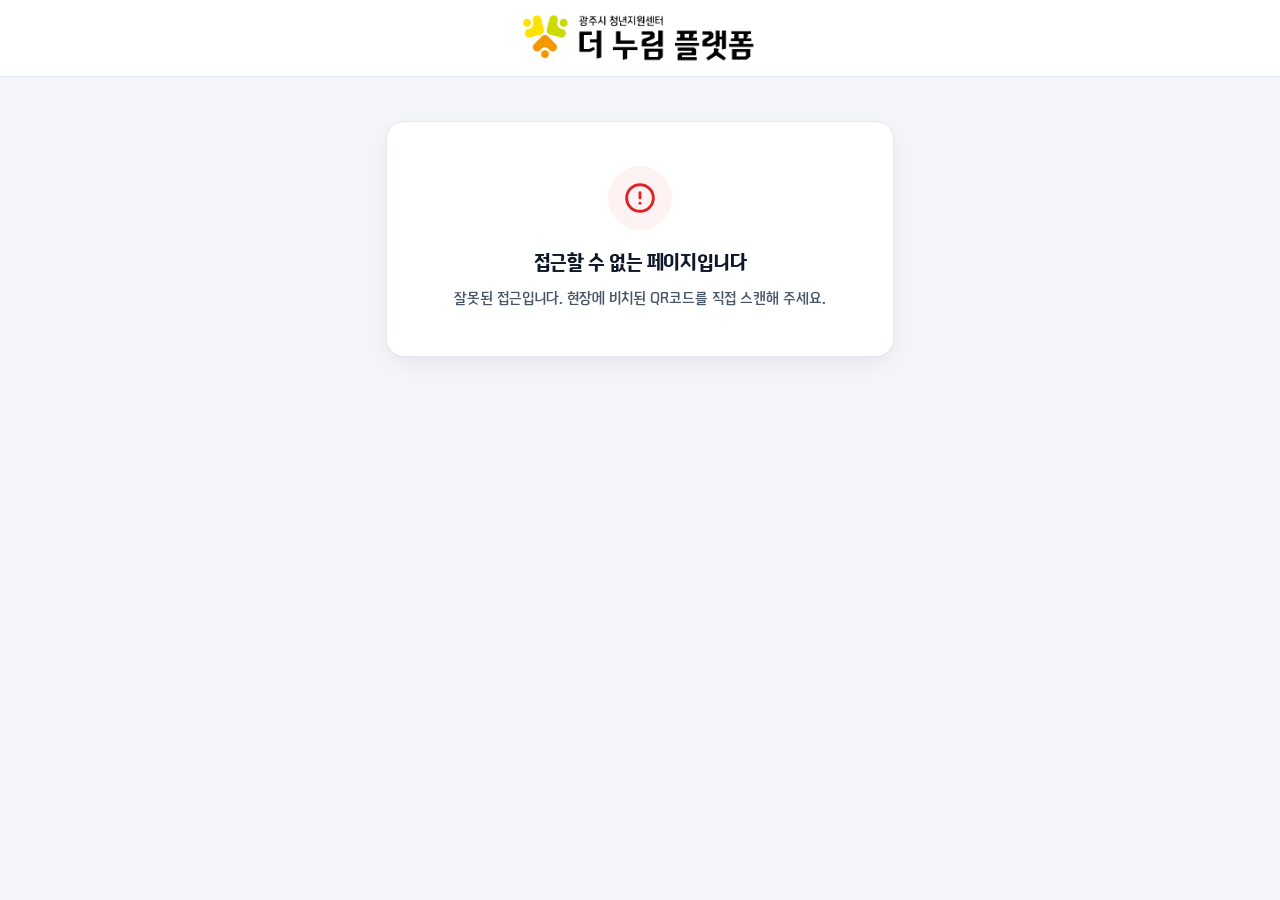
==== commit 7e428f7b: "feat: hide GPS radius UI, enforce class time window, auto-mark lateness, and mask QR URL with 3-min " ====
--- a/index.html
+++ b/index.html
@@ -35,7 +35,7 @@
       <p class="state-message">프로그램 정보를 불러오는 중입니다...</p>
     </section>
 
-    <!-- 2. 유효하지 않은 접근 화면 -->
+    <!-- 2. 유효하지 않은 접근 / 출석 불가 일자 화면 -->
     <section id="invalidSection" class="card state-card hidden" aria-live="assertive">
       <div class="state-icon state-icon--error" aria-hidden="true">
         <svg width="32" height="32" viewBox="0 0 24 24" fill="none" stroke="currentColor" stroke-width="2.2" stroke-linecap="round" stroke-linejoin="round">
@@ -44,13 +44,13 @@
           <line x1="12" y1="16" x2="12.01" y2="16"></line>
         </svg>
       </div>
-      <h1 class="state-title">접근할 수 없는 페이지입니다</h1>
+      <h1 id="invalidTitle" class="state-title">접근할 수 없는 페이지입니다</h1>
       <p id="invalidMessage" class="state-message">
-        유효하지 않은 프로그램 접근입니다. 현장에 비치된 QR코드를 다시 스캔해주세요.
+        잘못된 접근입니다. 현장에 비치된 QR코드를 직접 스캔해 주세요.
       </p>
     </section>
 
-    <!-- 3. 동일 기기 기출석 안내 화면 (대리 출석 방지) -->
+    <!-- 3. 동일 기기 기출석 안내 화면 -->
     <section id="alreadySubmittedSection" class="card state-card hidden" aria-live="polite">
       <div class="state-icon state-icon--warning" aria-hidden="true">
         <svg width="32" height="32" viewBox="0 0 24 24" fill="none" stroke="currentColor" stroke-width="2.4" stroke-linecap="round" stroke-linejoin="round">
@@ -59,9 +59,8 @@
         </svg>
       </div>
       <h1 class="state-title">이미 이 기기에서 출석 등록이 완료되었습니다.</h1>
-      <p class="state-message">
-        본인 1인 1기기 출석 원칙에 따라 동일 기기에서는 중복 출석 등록이 제한됩니다.
-      </p>
+      <p class="state-message">중복 출석 등록이 제한됩니다.</p>
+
       <div id="alreadySummaryBox" class="summary-box hidden">
         <div class="summary-row">
           <span class="summary-key">프로그램명</span>
@@ -72,10 +71,20 @@
           <span id="alreadyAttendanceDate" class="summary-val"></span>
         </div>
       </div>
+
+      <div id="alreadyManualWrap" class="manual-trigger-wrap" style="margin-top: 16px;">
+        <button type="button" id="openManualFromAlreadyBtn" class="btn-text-link">
+          담당자 수동 출석 확인
+        </button>
+      </div>
     </section>
 
     <!-- 4. 참가자 본인 출석 등록 폼 (1명 전용) -->
     <section id="formSection" class="card hidden">
+      <div id="manualModeBanner" class="manual-mode-banner hidden" role="status">
+        담당자 수동 출석 확인 모드가 활성화되었습니다. 참가자 정보를 입력하고 출석 등록을 완료해주세요.
+      </div>
+
       <div class="card-header">
         <div class="card-title-row">
           <h1 class="card-title">프로그램 출석 등록</h1>
@@ -99,6 +108,8 @@
             <span id="programSchedule" class="program-meta-item"></span>
             <span class="program-meta-divider" aria-hidden="true">|</span>
             <span id="programInstructor" class="program-meta-item"></span>
+            <span id="programLocationDivider" class="program-meta-divider hidden" aria-hidden="true">|</span>
+            <span id="programLocationInfo" class="program-meta-item hidden"></span>
           </div>
         </div>
 
@@ -114,7 +125,7 @@
           />
         </div>
 
-        <!-- 3) 참가자 본인 정보: 이름 / 생년월일(연·월·일 드롭다운) / 성별(남·여 버튼) -->
+        <!-- 3) 참가자 본인 정보: 이름 / 생년월일 6자리 직접 입력 / 성별(남·여 버튼) -->
         <div class="form-group">
           <span class="form-label">
             참가자 정보 <span class="required-mark" aria-hidden="true">*</span>
@@ -136,14 +147,21 @@
               />
             </div>
 
-            <!-- 생년월일 드롭다운 -->
+            <!-- 생년월일 6자리 숫자 직접 입력 -->
             <div>
-              <span class="participant-sub-label">생년월일</span>
-              <div class="birth-select-group" role="group" aria-label="생년월일 선택">
-                <select id="birthYear" name="birthYear" class="form-select" aria-label="출생 연도"></select>
-                <select id="birthMonth" name="birthMonth" class="form-select" aria-label="출생 월"></select>
-                <select id="birthDay" name="birthDay" class="form-select" aria-label="출생 일"></select>
-              </div>
+              <label for="birthDateInput" class="participant-sub-label">생년월일 (6자리)</label>
+              <input
+                type="text"
+                id="birthDateInput"
+                name="birthDate"
+                class="form-input"
+                inputmode="numeric"
+                pattern="[0-9]*"
+                maxlength="6"
+                placeholder="예: 960211"
+                autocomplete="off"
+                required
+              />
             </div>
 
             <!-- 성별 버튼식 선택 -->
@@ -200,13 +218,20 @@
           <p id="consentError" class="field-error" role="alert"></p>
         </div>
 
-        <!-- 폼 공통 오류 메시지 (출석부 미등록, 중복 출석, 통신 오류 등) -->
+        <!-- 폼 공통 오류 메시지 (출석부 미등록, GPS 오류/거리 초과, 중복 출석 등) -->
         <div id="formAlert" class="alert alert--danger hidden" role="alert"></div>
 
         <!-- 제출 버튼 -->
         <button type="submit" id="submitBtn" class="btn btn--primary btn--full">
           출석 등록하기
         </button>
+
+        <!-- 현장 예외 상황 대비 담당자 수동 출석 확인 버튼 (상시 노출) -->
+        <div id="formManualWrap" class="manual-trigger-wrap">
+          <button type="button" id="openManualModalBtn" class="btn-text-link">
+            담당자 수동 출석 확인
+          </button>
+        </div>
       </form>
     </section>
 
@@ -237,6 +262,38 @@
     </section>
   </main>
 
+  <!-- 담당자 수동 출석 확인 모달 -->
+  <div id="manualVerifyModal" class="modal-backdrop hidden" role="dialog" aria-modal="true" aria-labelledby="manualModalTitle">
+    <div class="modal-dialog">
+      <div class="modal-header">
+        <h2 id="manualModalTitle" class="modal-title">담당자 수동 출석 확인</h2>
+        <button type="button" id="closeManualModalBtn" class="modal-close-btn" aria-label="닫기">&times;</button>
+      </div>
+      <p id="manualModalDesc" class="modal-desc">
+        GPS 오차 또는 기기 예외 상황 시 현장 담당자의 확인 코드를 입력해 수동 출석을 승인합니다.
+      </p>
+      <form id="manualVerifyForm" novalidate>
+        <div class="form-group">
+          <label for="manualCodeInput" class="form-label">담당자 확인 코드</label>
+          <input
+            type="password"
+            id="manualCodeInput"
+            class="form-input"
+            inputmode="numeric"
+            placeholder="담당자 확인 코드 입력"
+            autocomplete="off"
+            required
+          />
+          <p id="manualCodeError" class="field-error" role="alert"></p>
+        </div>
+        <div class="modal-actions">
+          <button type="button" id="cancelManualBtn" class="btn btn--secondary">취소</button>
+          <button type="submit" id="confirmManualBtn" class="btn btn--primary">수동 출석 승인</button>
+        </div>
+      </form>
+    </div>
+  </div>
+
   <footer class="site-footer" aria-hidden="true"></footer>
 
   <script src="./config.js" onerror="void 0"></script>
--- a/style.css
+++ b/style.css
@@ -572,7 +572,7 @@
    ========================================================================== */
 .participant-inline-grid {
   display: grid;
-  grid-template-columns: 1.05fr 1.65fr 0.72fr;
+  grid-template-columns: 1.1fr 1.1fr 0.78fr;
   gap: 10px;
   align-items: end;
 }
@@ -585,10 +585,191 @@
   margin-bottom: 5px;
 }
 
-.participant-inline-grid .birth-select-group .form-select {
-  padding: 8px 22px 8px 8px;
-  font-size: 0.88rem;
-  background-position: right 6px center;
+/* Inline Checkbox Option (다회차 / 위치 제한) */
+.checkbox-inline {
+  display: inline-flex;
+  align-items: center;
+  gap: 8px;
+  font-size: 0.86rem;
+  font-weight: 700;
+  color: var(--color-text-secondary);
+  cursor: pointer;
+  user-select: none;
+  margin-top: 2px;
+}
+
+.checkbox-inline input[type='checkbox'] {
+  width: 17px;
+  height: 17px;
+  margin: 0;
+  accent-color: var(--color-primary);
+  cursor: pointer;
+  flex-shrink: 0;
+}
+
+/* Location Restriction Config Box (admin.html) */
+.location-box {
+  border: 1.5px solid var(--color-border);
+  border-radius: var(--radius-md);
+  background-color: var(--color-surface-subtle);
+  padding: 14px;
+  display: flex;
+  flex-direction: column;
+  gap: 12px;
+}
+
+.location-fields {
+  display: flex;
+  flex-direction: column;
+  gap: 12px;
+  padding-top: 10px;
+  border-top: 1px solid var(--color-border);
+}
+
+.coord-grid {
+  display: grid;
+  grid-template-columns: 1fr 1fr;
+  gap: 10px;
+}
+
+.manager-code-row {
+  display: flex;
+  gap: 8px;
+  align-items: stretch;
+}
+
+.manager-code-row .form-input {
+  flex: 1;
+}
+
+.location-status {
+  font-size: 0.8rem;
+  color: var(--color-text-muted);
+  line-height: 1.45;
+  word-break: keep-all;
+}
+
+.location-status.is-success {
+  color: var(--color-success);
+  font-weight: 700;
+}
+
+.location-status.is-error {
+  color: var(--color-danger);
+  font-weight: 700;
+}
+
+/* Manual Override Link Button & Banner (index.html) */
+.manual-trigger-wrap {
+  margin-top: 6px;
+  text-align: center;
+}
+
+.btn-text-link {
+  border: none;
+  background: transparent;
+  color: var(--color-text-muted);
+  font-size: 0.82rem;
+  font-weight: 700;
+  text-decoration: underline;
+  text-underline-offset: 3px;
+  cursor: pointer;
+  padding: 6px 8px;
+  border-radius: var(--radius-sm);
+  transition: color 0.15s ease, background-color 0.15s ease;
+}
+
+.btn-text-link:hover {
+  color: var(--color-primary);
+  background-color: var(--color-primary-soft);
+}
+
+.manual-mode-banner {
+  padding: 11px 13px;
+  margin-bottom: 14px;
+  border-radius: var(--radius-md);
+  background-color: var(--color-warning-soft);
+  border: 1.5px solid var(--color-warning-border);
+  color: var(--color-warning);
+  font-size: 0.84rem;
+  font-weight: 700;
+  line-height: 1.45;
+  word-break: keep-all;
+}
+
+/* Modal (담당자 수동 출석 확인) */
+.modal-backdrop {
+  position: fixed;
+  inset: 0;
+  background-color: rgba(15, 23, 42, 0.52);
+  display: flex;
+  align-items: center;
+  justify-content: center;
+  padding: 16px;
+  z-index: 100;
+}
+
+.modal-dialog {
+  width: 100%;
+  max-width: 400px;
+  background-color: var(--color-surface);
+  border: 1px solid var(--color-border);
+  border-radius: var(--radius-lg);
+  box-shadow: 0 20px 44px rgba(15, 23, 42, 0.22);
+  padding: 22px 20px;
+}
+
+.modal-header {
+  display: flex;
+  align-items: center;
+  justify-content: space-between;
+  gap: 8px;
+  margin-bottom: 8px;
+}
+
+.modal-title {
+  font-size: 1.08rem;
+  color: var(--color-text);
+}
+
+.modal-close-btn {
+  width: 30px;
+  height: 30px;
+  border: none;
+  border-radius: var(--radius-sm);
+  background: transparent;
+  color: var(--color-text-muted);
+  font-size: 1.25rem;
+  line-height: 1;
+  cursor: pointer;
+  display: inline-flex;
+  align-items: center;
+  justify-content: center;
+}
+
+.modal-close-btn:hover {
+  background-color: var(--color-surface-subtle);
+  color: var(--color-text);
+}
+
+.modal-desc {
+  font-size: 0.85rem;
+  color: var(--color-text-secondary);
+  line-height: 1.5;
+  margin-bottom: 14px;
+  word-break: keep-all;
+}
+
+.modal-actions {
+  display: flex;
+  gap: 8px;
+  margin-top: 16px;
+}
+
+.modal-actions .btn {
+  flex: 1;
+  min-height: 44px;
+  font-size: 0.92rem;
 }
 
 /* ==========================================================================
@@ -852,7 +1033,7 @@
 
 .roster-header-row {
   display: grid;
-  grid-template-columns: minmax(110px, 1.1fr) minmax(215px, 1.85fr) 86px 32px;
+  grid-template-columns: minmax(110px, 1.15fr) minmax(130px, 1.1fr) 86px 32px;
   gap: 8px;
   padding: 0 2px;
   font-size: 0.76rem;
@@ -866,10 +1047,10 @@
   gap: 8px;
 }
 
-/* 참가자 1명당 1줄 컴팩트 가로 그리드: 이름 | 생년월일(연/월/일) | 성별(남/여) | 삭제(×) */
+/* 참가자 1명당 1줄 컴팩트 가로 그리드: 이름 | 생년월일(6자리) | 성별(남/여) | 삭제(×) */
 .roster-row {
   display: grid;
-  grid-template-columns: minmax(110px, 1.1fr) minmax(215px, 1.85fr) 86px 32px;
+  grid-template-columns: minmax(110px, 1.15fr) minmax(130px, 1.1fr) 86px 32px;
   gap: 8px;
   align-items: center;
 }
@@ -1185,7 +1366,7 @@
     background-position: right 8px center;
   }
 
-  /* 관리자 출석부 행: 좁은 모바일에서 깔끔한 2단 카드형으로 전환 */
+  /* 관리자 출석부 행: 모바일에서도 깔끔한 2단 카드형으로 전환 */
   .roster-header-row {
     display: none;
   }
@@ -1206,7 +1387,7 @@
     grid-area: name;
   }
 
-  .roster-row .birth-select-group {
+  .roster-row .roster-birth-input {
     grid-area: birth;
   }
 
@@ -1220,6 +1401,10 @@
     height: auto;
   }
 
+  .coord-grid {
+    grid-template-columns: 1fr;
+  }
+
   .link-box {
     flex-direction: column;
   }
